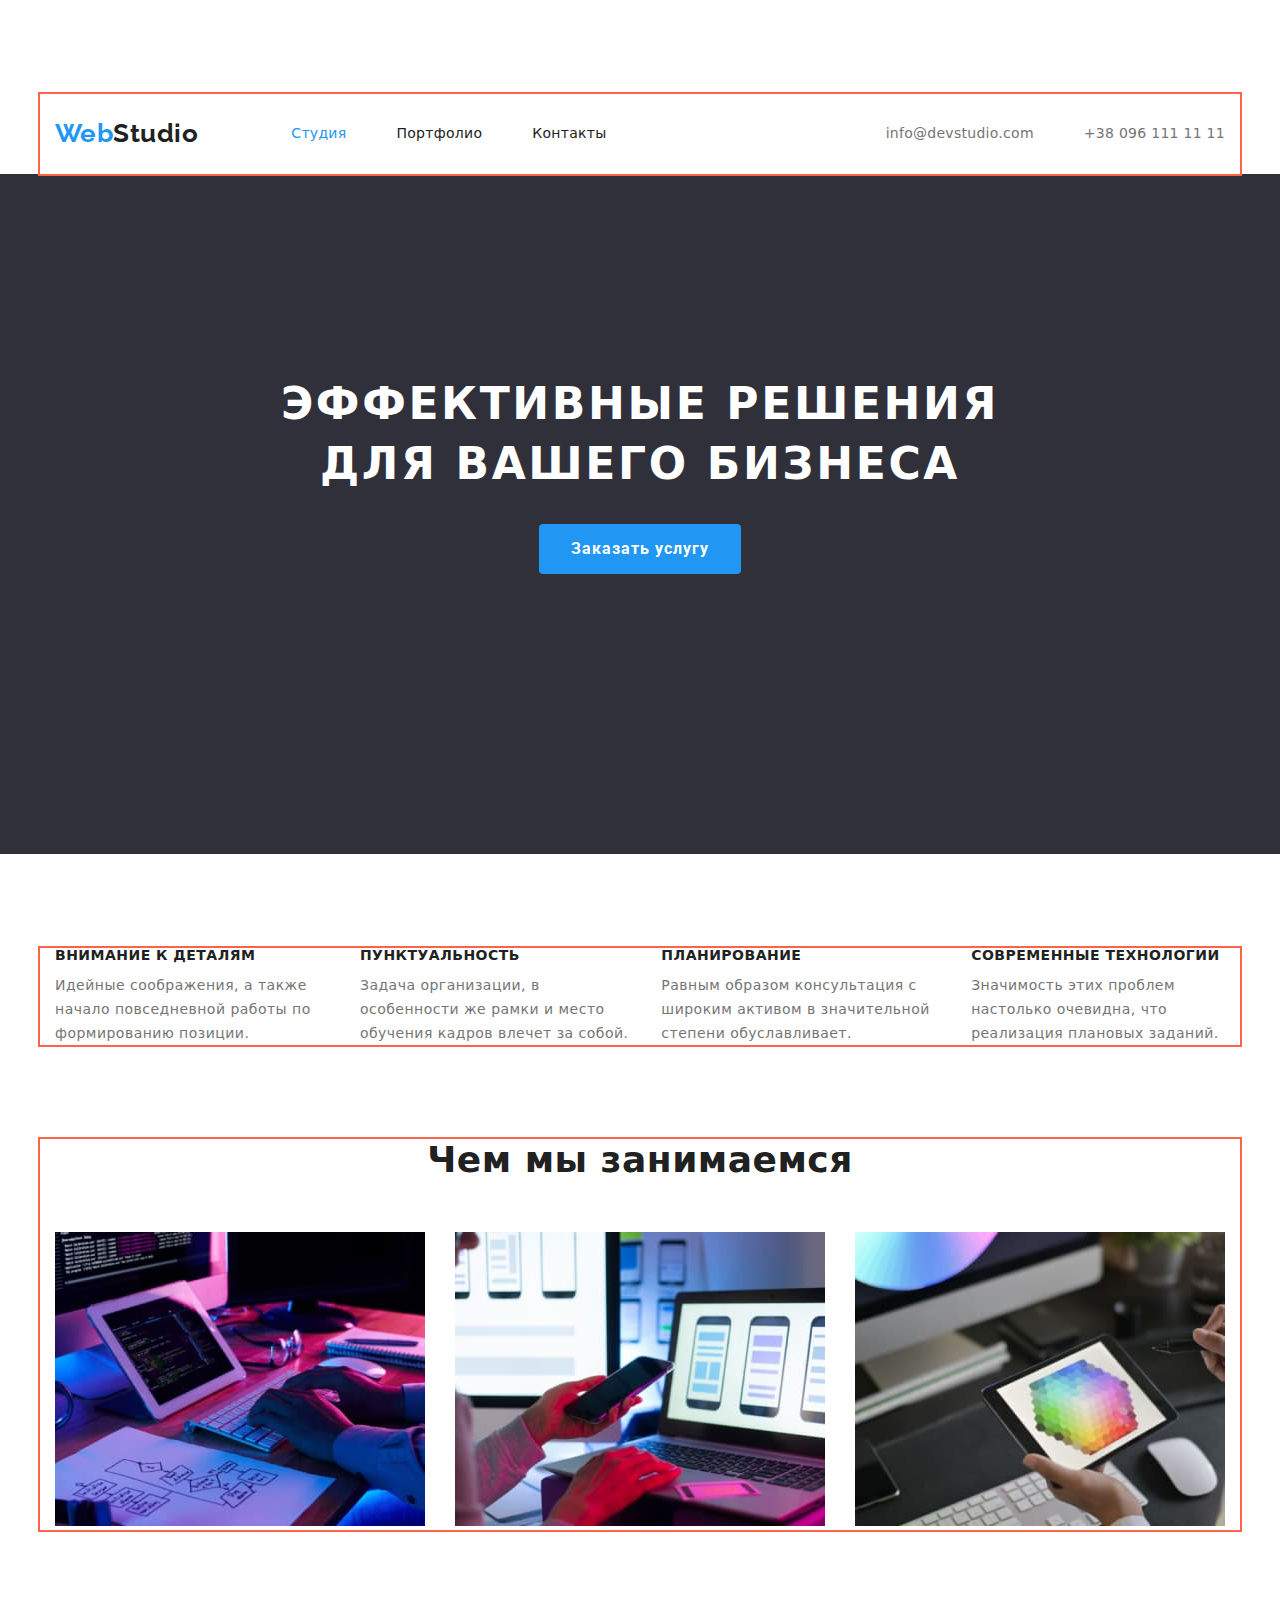
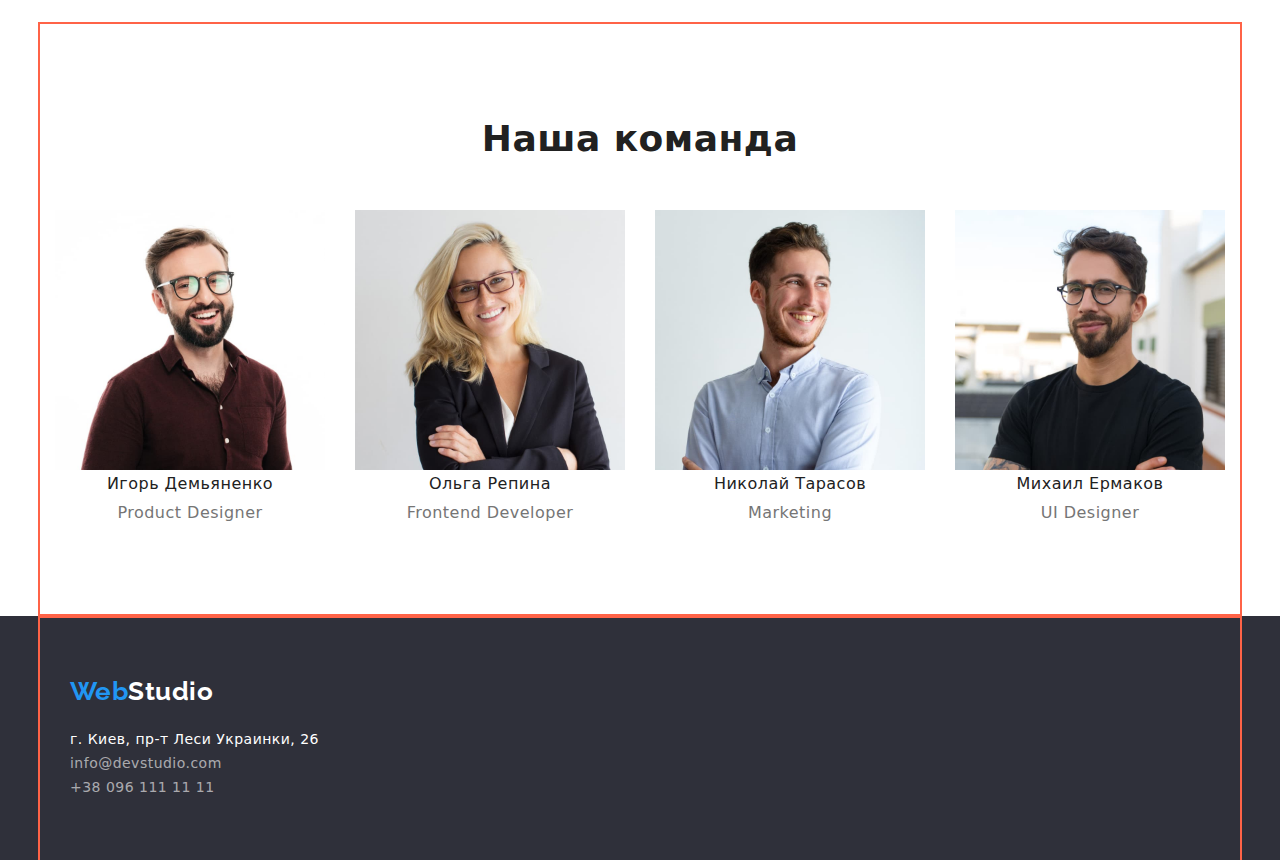
==== index.html @ bc9dfd0e "ДЗ-3- правка 1" ====
<!DOCTYPE html>
<html lang="ru">
  <head>
    <meta charset="UTF-8" />
    <meta http-equiv="X-UA-Compatible" content="IE=edge" />
    <meta name="viewport" content="width=device-width, initial-scale=1.0" />
    <title>WebStudio &#128077;</title>
    <link rel="preconnect" href="https://fonts.googleapis.com" />
    <link rel="preconnect" href="https://fonts.gstatic.com" crossorigin />
    <link
      href="https://fonts.googleapis.com/css2?family=Raleway:wght@700&family=Roboto:wght@400;500;700;900&display=swap"
      rel="stylesheet"
    />
    <link rel="stylesheet" href="./css/styles.css" />
    <link
      rel="stylesheet"
      href="https://cdnjs.cloudflare.com/ajax/libs/modern-normalize/1.1.0/modern-normalize.min.css"
    />
  </head>
  <body class="page">
    <!-- HEADER -->
    <header class="page-header">
      <div class="container main-nav">
        <a href="./index.html" class="logo">
          <span class="logo-web">Web</span>Studio</a
        >
        <nav class="site-nav">
          <ul class="site-nav-header">
            <li class="item">
              <a href="./index.html" class="link current"> Студия</a>
            </li>
            <li class="item">
              <a href="./portfolio.html" class="link"> Портфолио</a>
            </li>
            <li class="item">
              <a href="" class="link">Контакты</a>
            </li>
          </ul>
        </nav>
        <div class="nav-contacts">
          <a href="mailto:info@devstudio.com " class="contacts"
            >info@devstudio.com</a
          >
          <a href="tel:+380961111111 " class="contacts">+38 096 111 11 11</a>
        </div>
      </div>
    </header>
    <!-- HEADER END-->
    <!-- HERO -->
    <main>
      <section class="hero">
        <h1 class="hero-title">
          Эффективные решения <br />
          для вашего бизнеса
        </h1>
        <button class="button primery" type="button">Заказать услугу</button>
      </section>
      <!-- HERO  END-->
      <!-- FEATURES -->
      <section class="section">
        <div class="container">
          <ul class="feature-list">
            <li class="item">
              <h3 class="titel">Внимание к деталям</h3>
              <p>
                Идейные соображения, а также начало повседневной работы по
                формированию позиции.
              </p>
            </li>
            <li class="item">
              <h3 class="titel">Пунктуальность</h3>
              <p>
                Задача организации, в особенности же рамки и место обучения
                кадров влечет за собой.
              </p>
            </li>
            <li class="item">
              <h3 class="titel">Планирование</h3>
              <p>
                Равным образом консультация с широким активом в значительной
                степени обуславливает.
              </p>
            </li>
            <li class="item">
              <h3 class="titel">Современные технологии</h3>
              <p>
                Значимость этих проблем настолько очевидна, что реализация
                плановых заданий.
              </p>
            </li>
          </ul>
        </div>
      </section>
      <!-- FEATURES END-->
      <!-- SECTION -->
      <section class="section">
        <div class="container">
          <h2 class="section-titel">Чем мы занимаемся</h2>
          <ul class="section-list">
            <li class="section-img">
              <img
                src="./img/img1.jpg"
                alt="компьютер"
                width="370"
                height="294"
              />
            </li>
            <li class="section-img">
              <img
                src="./img/img2.jpg"
                alt="смартфон"
                width="370"
                height="294"
              />
            </li>
            <li class="section-img">
              <img
                src="./img/img3.jpg"
                alt="планшет"
                width="370"
                height="294"
              />
            </li>
          </ul>
        </div>
      </section>
      <!-- SECTION END -->
      <!-- OUR TEAM -->
      <section class="section">
        <div class="container section">
          <h2 class="section-titel">Наша команда</h2>
          <ul class="section-team">
            <li class="persone">
              <img
                src="./img/img4.jpg"
                alt="Игорь Демьяненко"
                width="270"
                height="260"
              />
              <h3>Игорь Демьяненко</h3>
              <p class="proffesion">Product Designer</p>
            </li>
            <li class="persone">
              <img
                src="./img/img5.jpg"
                alt="Ольга Репина"
                width="270"
                height="260"
              />
              <h3>Ольга Репина</h3>
              <p class="proffesion">Frontend Developer</p>
            </li>
            <li class="persone">
              <img
                src="./img/img6.jpg"
                alt="Николай Тарасов"
                width="270"
                height="260"
              />
              <h3>Николай Тарасов</h3>
              <p class="proffesion">Marketing</p>
            </li>
            <li class="persone">
              <img
                src="./img/img7.jpg"
                alt="Михаил Ермаков"
                width="270"
                height="260"
              />
              <h3>Михаил Ермаков</h3>
              <p class="proffesion">UI Designer</p>
            </li>
          </ul>
        </div>
      </section>
      <!-- OUR TEAM END -->
    </main>

    <!-- FOOTER -->
    <footer class="footer">
      <div class="container studio">
        <a href="./index.html" class="logo">
          <span class="logo-web">Web</span>Studio</a
        >
        <address class="footer address">
          г. Киев, пр-т Леси Украинки, 26
        </address>
        <div>
          <a href="mailto:info@devstudio.com " class="footer-contacts"
            >info@devstudio.com
          </a>
        </div>
        <div>
          <a href="tel:+380961111111 " class="footer-contacts"
            >+38 096 111 11 11
          </a>
        </div>
      </div>
    </footer>
    <!-- FOOTER END-->
  </body>
</html>
---- css/styles.css ----
html {
    box-sizing: border-box;
}

*,
::after,
::before {
    box-sizing: inherit;
}

body {
    margin: 0;
}


/* основной цвет текста черный #212121 */
/* вторичный цвет текста серый #757575 */
/* белый #FFFFFF */
/* акцент #2196F3 */
/* цвет фона темносерый #2F303A */
/* цвет фона вторичный светлосерый #F5F4FA */


:root {
    --primary-text-color:#212121;
    --second-text-color: #757575;
    --title-text-color: #FFFFFF;
    --accent-color: #2196F3;
    --primary-background-color: #2F303A;
    --second-backrgound-color: #F5F4FA;
}

body {

background-color: var(--title-text-color);
color: var(--primary-text-color);
 font-family: Roboto,
 sans-serif;
 font-style: normal;
 font-weight: 400;
 letter-spacing: 0.03em;
}

ul {

    list-style: none;
    margin: 0;
    padding: 0;   
}

.container {
    
    margin-left: auto;
    margin-right: auto;
    margin-top: 94px;
    margin-bottom: 0px;
    padding-left: 15px;
    padding-right: 15px;
    width: 1200px;
    outline: 2px solid tomato;
   
}

/* --HEADER/FOOTER-- */

.page-header .container{

    padding-top: 0;
    padding-bottom: 0;
    padding-left: 15px;
    padding-right: 15px;
}

 .main-nav {
    display: flex;
    align-items: center;
    justify-content: flex-start;
}

.logo {

margin-right: 93px;
padding-top: 24px;
padding-bottom: 25px;

color: var(--primary-text-color);
font-family: Raleway;
font-weight: bold;
font-size: 26px;
line-height: 1.19;
text-decoration: none;
}

.logo-web {
    color: var(--accent-color);
}

.footer .logo {
    color: var(--title-text-color);
    
    
}

.footer .container {
    padding-top: 60px;
    padding-bottom: 60px;
    padding-left: 30px;
    margin-top: 94px;
}

.footer .container.studio {
    padding-top: 60px;
    padding-bottom: 60px;
    padding-left: 30px;
    margin-top: 0px;
}


.site-nav-header {
    display: flex;
    flex-wrap: wrap;
    margin: 0;
    padding: 0;
}

.site-nav-header .item:not(:last-child) {
    margin-right: 50px;
}



.site-nav .link {

display: block;
margin:0;
padding-top: 32px;
padding-bottom: 32px;

color: var(--primary-text-color);
font-weight: 500;
font-size: 14px;
line-height: 1.14;
letter-spacing: 0.02em;
text-decoration: none;
}

.site-nav .link:hover, 
.site-nav .link:focus {
    
color: var(--accent-color);
}

.site-nav .link.current {
    
color: var(--accent-color);
}



.nav-contacts {

display: flex;
margin-left: auto;

}

.nav-contacts .contacts + .contacts {
    margin-left: 50px;
}

.contacts {

padding-top: 32px;
padding-bottom: 32px;

color: var(--second-text-color);
font-weight: 500;
font-size: 14px;
line-height: 1.14;
letter-spacing: 0.02em;
text-decoration: none;
}

.contacts:hover,
 .contacts:focus {
    
color: var(--accent-color);
}

.footer {

    background-color: var(--primary-background-color);
    font-style: normal;
    font-size: 14px;
    line-height: 1.71;
}

.footer .address {

margin-top: 20px;

color: var(--title-text-color);
    
}

.footer-contacts {

margin-top: 9px;

color: rgba(255, 255, 255, 0.6);
font-style: normal;
text-decoration: none;    
}

/* --HEADER/FOOTER END-- */
/* --HERO-- */

.hero {


padding-top: 200px;
padding-bottom: 280px;

background-color: var(--primary-background-color);
text-align: center;
}

.hero-title {

margin-top: 0px;
margin-bottom: 30px;

color: var(--title-text-color);  
font-weight: 900;
font-size: 44px;
line-height: 1.36;
text-transform: uppercase;
letter-spacing: 0.06em;
}

/* --HERO END-- */
/* --BUTTON-- */

.button {

display: inline-block;
border: none;
border-radius: 4px;
padding: 6px 22px;

background-color: var(--second-backrgound-color);
font-family: Roboto,
sans-serif;
font-style: normal;
font-weight: 500;
font-size: 16px;
line-height: 1.63;
letter-spacing: 0.03em;
}

.button.primery {

padding: 10px 32px;     

background-color: var(--accent-color);
color: var(--title-text-color);
font-weight: 700;
line-height: 1.88;
align-items: center;
text-align: center;
letter-spacing: 0.06em;
}

.button.primery:hover,
.button.primery:focus {

background-color: #188CE8
}

.button.secondary {
    
color: var(--primary-text-color);
}

.button.secondary:hover,
.button.secondary:focus {

background-color: var(--accent-color);
color: var(--title-text-color);
}

/* --BUTTON END-- */
/* --FEATURE-- */

.feature-list {
display: flex;
margin-top: 0px;
margin-bottom: 0px;
padding-left: 0px;

color: var(--second-text-color);
font-weight: normal;
font-size: 14px;
line-height: 1.71;
}

.feature-list .titel {

margin-top: 0px;
margin-bottom: 0px;

color: var(--primary-text-color);
font-weight: 700;
font-size: 14px;
line-height: 1.14;
text-transform: uppercase;
}

.feature-list p {

margin-top: 10px;
margin-bottom: 0px;
}

.feature-list .item:not(:last-child) {
    margin-right: 30px;
}


/* --FEATURE END-- */
/* --SECTION-- */

.section-titel {
    
margin-top: 0px;
margin-bottom: 0px;

color: var(--primary-text-color);
font-weight: 700;
font-size: 36px;
line-height: 1.17;
text-align: center;
}

.section-img{

margin-top: 50px;
padding: 0;
}

.section-list{
    display: flex;
    

}

.section-list .section-img:not(:last-child) {
    margin-right: 30px;
}
/* --SECTION END-- */
/* --OUR TEAM-- */

.persone h3{

margin-top: 0px;
margin-bottom: 0px;

font-weight: 500;
font-size: 16px;
line-height: 1.19;
text-align: center;

}


.proffesion {

margin-top: 10px;
margin-bottom: 0px;

color: var(--second-text-color);
font-weight: normal;
font-size: 16px;
line-height: 19px;
text-align: center;

}

/* --OUR TEAM-- */

.container.section .section-titel{
    padding-top: 94px;
    padding-bottom: 50px;
}

.section-team {
    display: flex;
    flex-wrap: wrap;
}
.section-team .persone:not(:last-child) {
    margin-right: 30px;
}

/* --OUR TEAM END-- */

/* --PORTFOLIO-- */

.container.section {

    padding-top: 0px;
    padding-bottom: 94px;
}

.site-nav-button {
    display: flex;
    padding-left: 280px;
   

}

.site-nav-button .item:not(:last-child) {
    margin-right: 8px;

}

.site-nav-list {
     display: flex;
     flex-wrap: wrap;
     margin-top: 50px;
     
     
}

.site-nav-link {
margin-right: 27px;
margin-bottom: 30px;
border: 1px solid #EEEEEE;

}
.site-nav-link:nth-child(3n) {
    margin-right: 0px;
}

.site-nav-link:nth-last-child(-n + 3) {
    margin-bottom: 0px;
}

/* второй вариант */
/* 
.site-nav-link:not(:nth-last-child(-n + 3)) {
    margin-bottom: 30px;
} */


.product-titel {

margin-top: 0px;
margin-bottom: 0px;
padding-left: 24px;


font-weight: 700;
font-size: 18px;
line-height: 2;
letter-spacing: 0.06em;

}

.product {

margin-top: 4px;
margin-bottom: 0px;
padding-left: 24px;

color: var(--second-text-color);
font-size: 16px;
line-height: 1.87;
}



/* --PORTFOLIO END-- */
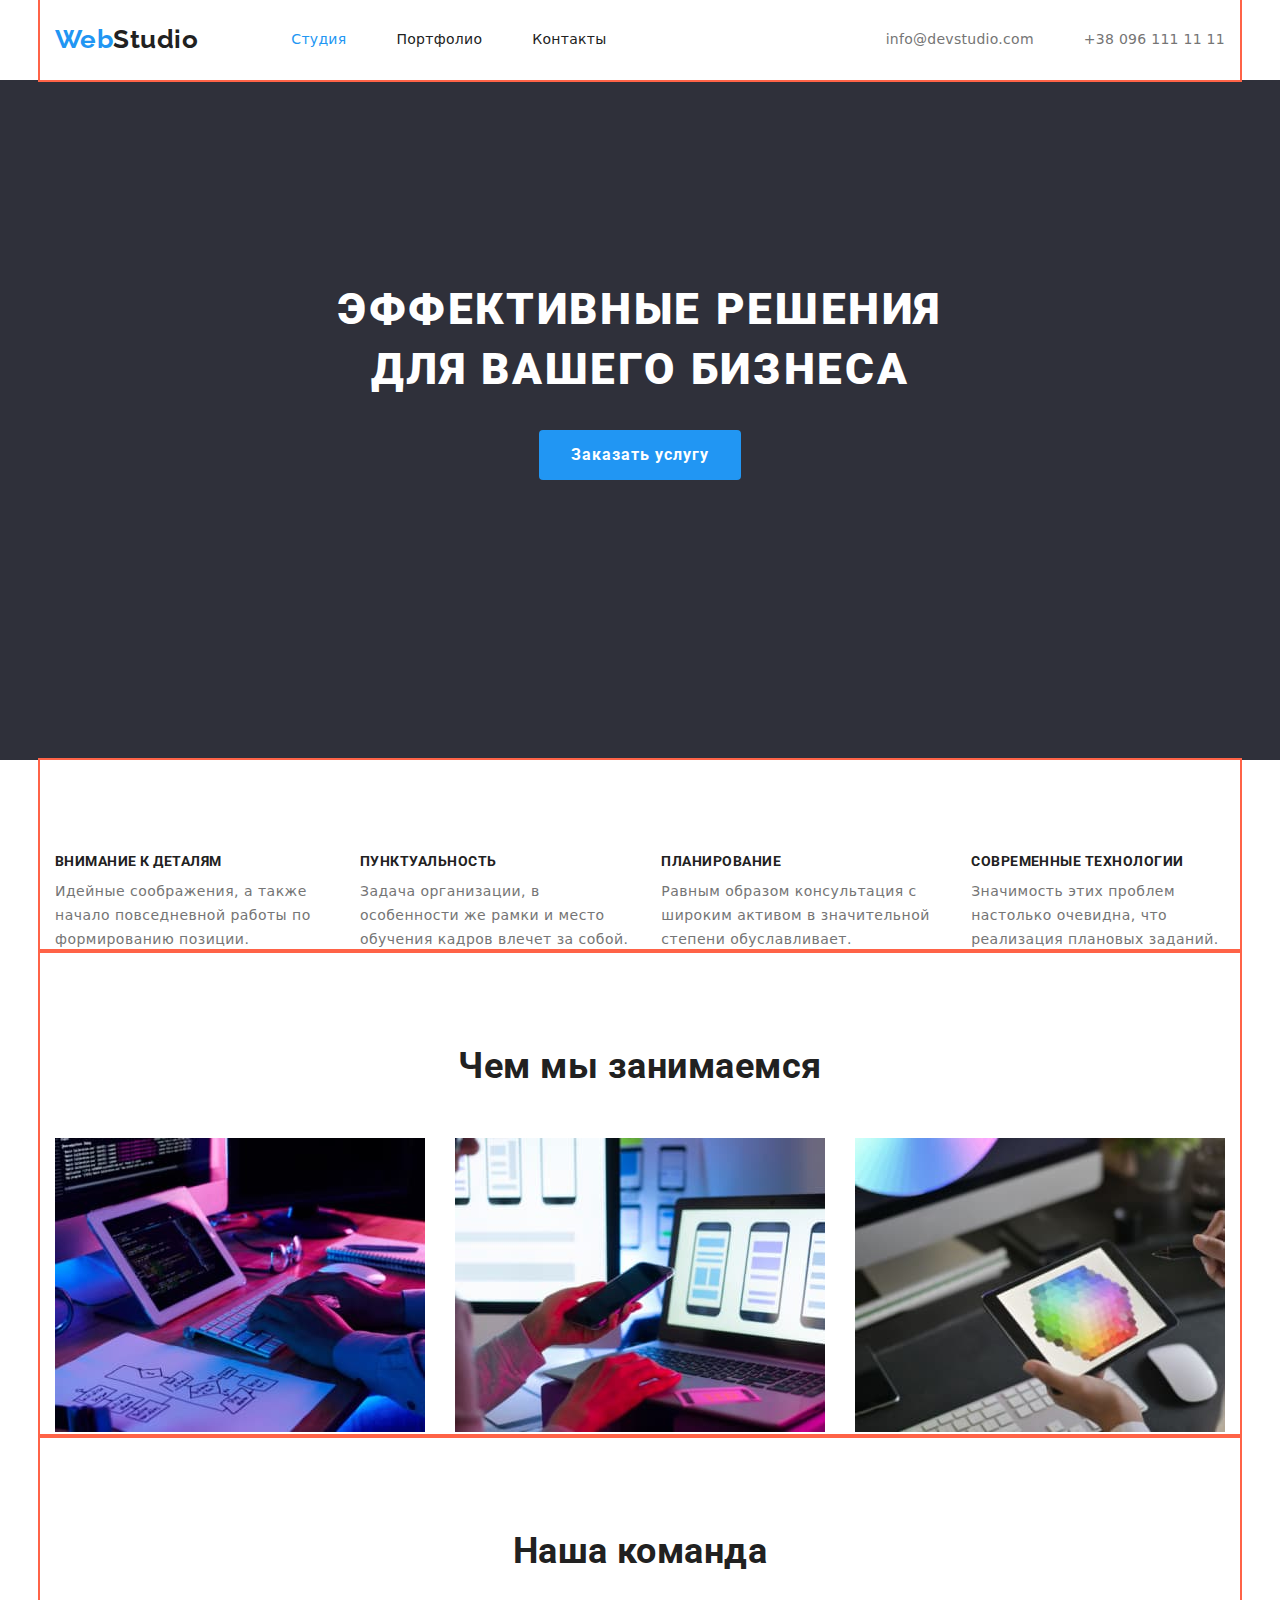
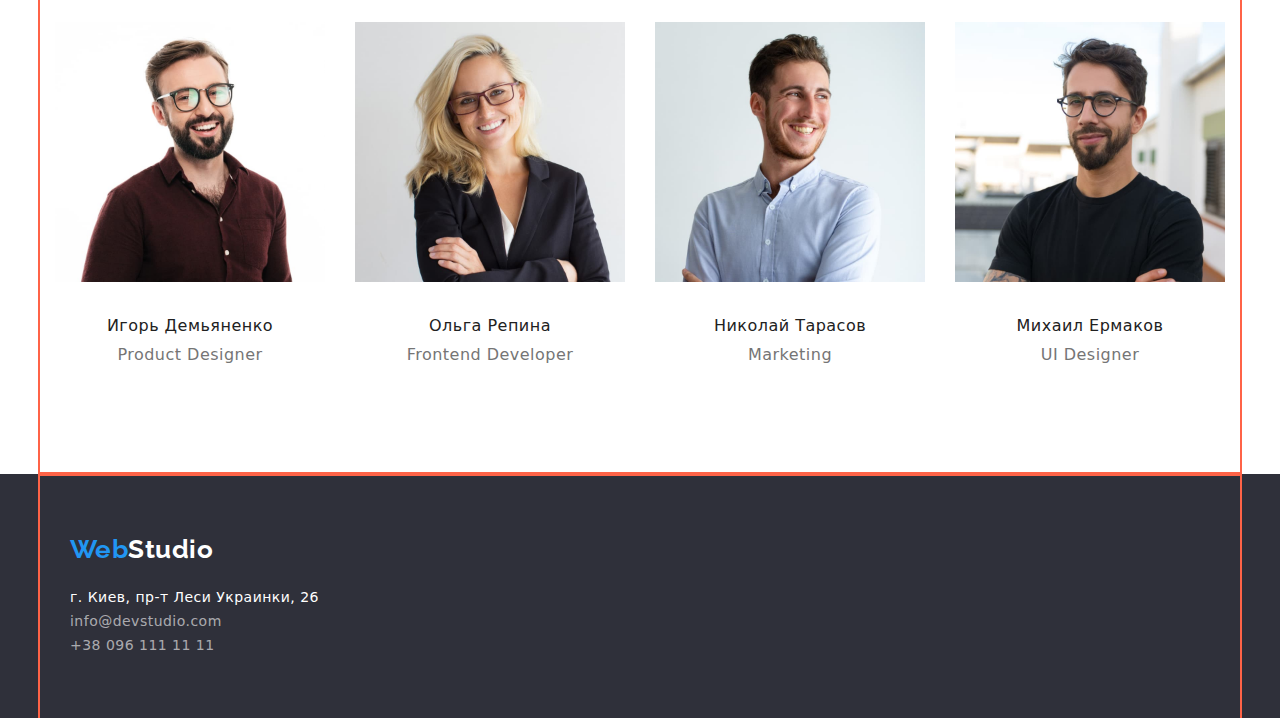
==== commit 67e9111d: "ДЗ-3 правки 2" ====
--- a/index.html
+++ b/index.html
@@ -127,7 +127,7 @@
       <!-- SECTION END -->
       <!-- OUR TEAM -->
       <section class="section">
-        <div class="container section">
+        <div class="container team">
           <h2 class="section-titel">Наша команда</h2>
           <ul class="section-team">
             <li class="persone">
--- a/css/styles.css
+++ b/css/styles.css
@@ -52,8 +52,9 @@
     
     margin-left: auto;
     margin-right: auto;
-    margin-top: 94px;
     margin-bottom: 0px;
+    padding-top: 94px;
+
     padding-left: 15px;
     padding-right: 15px;
     width: 1200px;
@@ -66,9 +67,8 @@
 .page-header .container{
 
     padding-top: 0;
-    padding-bottom: 0;
-    padding-left: 15px;
-    padding-right: 15px;
+    padding-bottom: 0px;
+    
 }
 
  .main-nav {
@@ -105,7 +105,7 @@
     padding-top: 60px;
     padding-bottom: 60px;
     padding-left: 30px;
-    margin-top: 94px;
+  
 }
 
 .footer .container.studio {
@@ -229,7 +229,8 @@
 
 margin-top: 0px;
 margin-bottom: 30px;
-
+font-family: Roboto,
+sans-serif;
 color: var(--title-text-color);  
 font-weight: 900;
 font-size: 44px;
@@ -309,7 +310,10 @@
 margin-top: 0px;
 margin-bottom: 0px;
 
+
 color: var(--primary-text-color);
+font-family: Roboto,
+sans-serif;
 font-weight: 700;
 font-size: 14px;
 line-height: 1.14;
@@ -336,6 +340,8 @@
 margin-bottom: 0px;
 
 color: var(--primary-text-color);
+font-family: Roboto,
+sans-serif;
 font-weight: 700;
 font-size: 36px;
 line-height: 1.17;
@@ -360,23 +366,29 @@
 /* --SECTION END-- */
 /* --OUR TEAM-- */
 
+.container.team {
+    padding-bottom: 94px;
+}
+
+
 .persone h3{
 
 margin-top: 0px;
 margin-bottom: 0px;
+padding-top: 30px;
 
 font-weight: 500;
 font-size: 16px;
 line-height: 1.19;
-text-align: center;
+text-align: center;s
 
 }
 
 
 .proffesion {
-
-margin-top: 10px;
-margin-bottom: 0px;
+margin-top: 0px;
+padding-top: 10px;
+
 
 color: var(--second-text-color);
 font-weight: normal;
@@ -389,13 +401,14 @@
 /* --OUR TEAM-- */
 
 .container.section .section-titel{
-    padding-top: 94px;
-    padding-bottom: 50px;
+    /* padding-top: 94px;
+    padding-bottom: 50px; */
 }
 
 .section-team {
     display: flex;
     flex-wrap: wrap;
+    padding-top: 50px;
 }
 .section-team .persone:not(:last-child) {
     margin-right: 30px;
@@ -405,9 +418,8 @@
 
 /* --PORTFOLIO-- */
 
-.container.section {
-
-    padding-top: 0px;
+.container.portfolio {
+
     padding-bottom: 94px;
 }
 
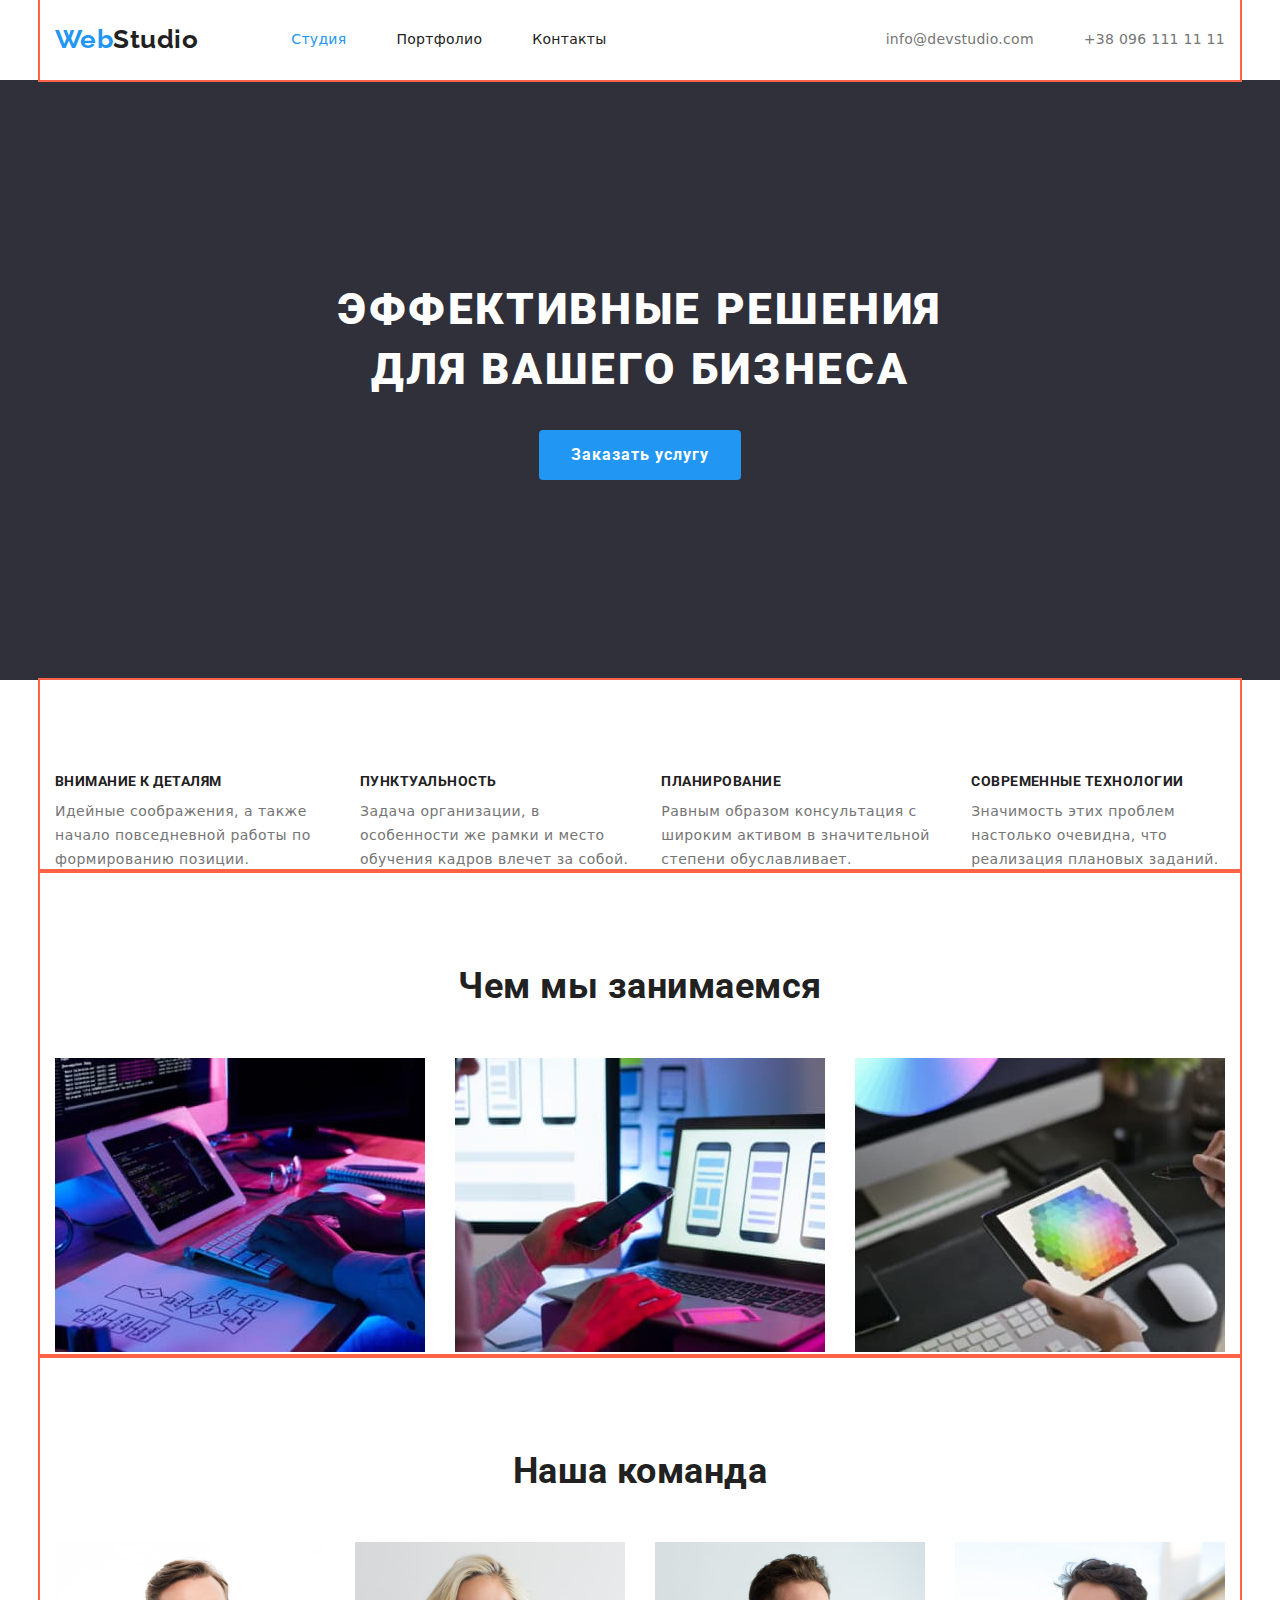
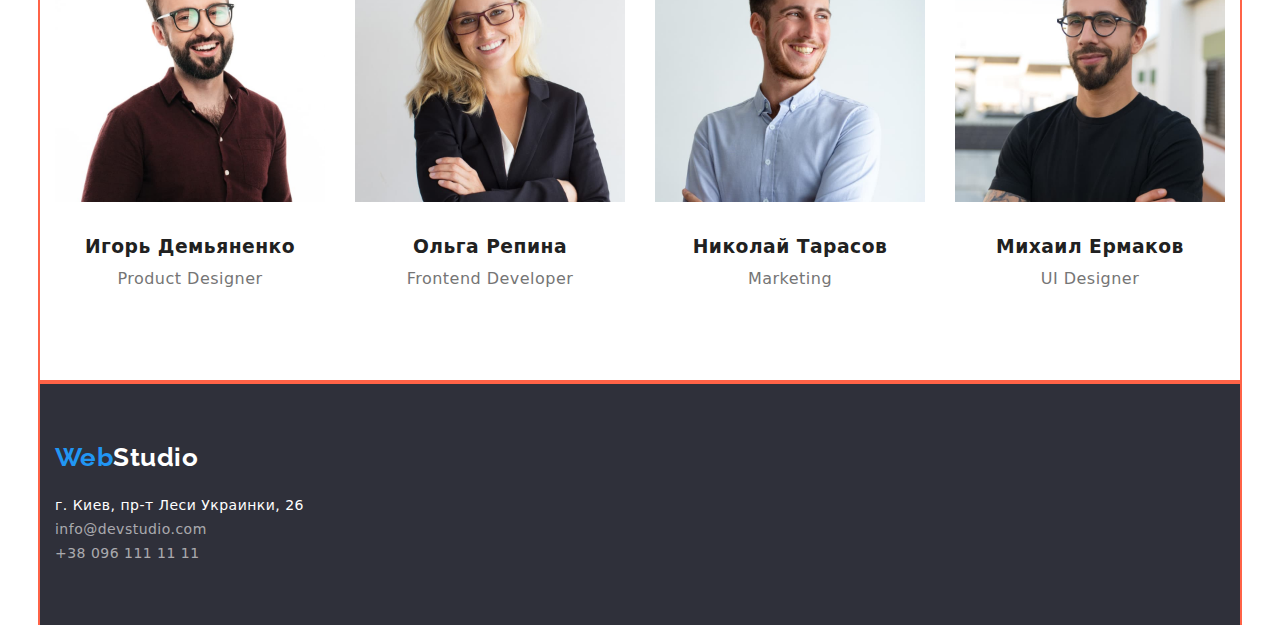
==== commit bfec440a: "ДЗ-3 правка 2" ====
--- a/index.html
+++ b/index.html
@@ -137,8 +137,10 @@
                 width="270"
                 height="260"
               />
-              <h3>Игорь Демьяненко</h3>
-              <p class="proffesion">Product Designer</p>
+              <div class="name">
+                <h3>Игорь Демьяненко</h3>
+                <p class="proffesion">Product Designer</p>
+              </div>
             </li>
             <li class="persone">
               <img
@@ -147,8 +149,10 @@
                 width="270"
                 height="260"
               />
-              <h3>Ольга Репина</h3>
-              <p class="proffesion">Frontend Developer</p>
+              <div class="name">
+                <h3>Ольга Репина</h3>
+                <p class="proffesion">Frontend Developer</p>
+              </div>
             </li>
             <li class="persone">
               <img
@@ -157,8 +161,10 @@
                 width="270"
                 height="260"
               />
-              <h3>Николай Тарасов</h3>
-              <p class="proffesion">Marketing</p>
+              <div class="name">
+                <h3>Николай Тарасов</h3>
+                <p class="proffesion">Marketing</p>
+              </div>
             </li>
             <li class="persone">
               <img
@@ -167,8 +173,10 @@
                 width="270"
                 height="260"
               />
-              <h3>Михаил Ермаков</h3>
-              <p class="proffesion">UI Designer</p>
+              <div class="name">
+                <h3>Михаил Ермаков</h3>
+                <p class="proffesion">UI Designer</p>
+              </div>
             </li>
           </ul>
         </div>
--- a/css/styles.css
+++ b/css/styles.css
@@ -48,7 +48,7 @@
     padding: 0;   
 }
 
-.container {
+/* .container {
     
     margin-left: auto;
     margin-right: auto;
@@ -60,16 +60,45 @@
     width: 1200px;
     outline: 2px solid tomato;
    
-}
+} */
+
+.section {
+    margin-left: auto;
+    margin-right: auto;
+    margin-bottom: 0px;
+    padding-top: 94px;
+    padding-left: 15px;
+    padding-right: 15px;
+    width: 1200px;
+    outline: 2px solid tomato;
+}
+
 
 /* --HEADER/FOOTER-- */
 
-.page-header .container{
-
+.page-header {
+width: 1200px;
+margin-left: auto;
+margin-right: auto;
     padding-top: 0;
     padding-bottom: 0px;
-    
-}
+     padding-left: 15px;
+ padding-right: 15px;
+    outline: 2px solid tomato;
+}
+
+.footer {
+    width: 1200px;
+margin-left: auto;
+margin-right: auto;
+    padding-top: 0px;
+    padding-bottom: 0px;
+    padding-left: 15px;
+padding-right: 15px;
+outline: 2px solid tomato;
+
+}
+
 
  .main-nav {
     display: flex;
@@ -101,17 +130,11 @@
     
 }
 
-.footer .container {
-    padding-top: 60px;
-    padding-bottom: 60px;
-    padding-left: 30px;
-  
-}
+
 
 .footer .container.studio {
     padding-top: 60px;
     padding-bottom: 60px;
-    padding-left: 30px;
     margin-top: 0px;
 }
 
@@ -196,9 +219,12 @@
 }
 
 .footer .address {
-
+width: auto;
 margin-top: 20px;
-
+margin-right: 0px;
+padding-right: 0px;
+padding-left: 0;
+outline: none;
 color: var(--title-text-color);
     
 }
@@ -219,7 +245,7 @@
 
 
 padding-top: 200px;
-padding-bottom: 280px;
+padding-bottom: 200px;
 
 background-color: var(--primary-background-color);
 text-align: center;
@@ -371,7 +397,7 @@
 }
 
 
-.persone h3{
+.name {
 
 margin-top: 0px;
 margin-bottom: 0px;
@@ -380,13 +406,18 @@
 font-weight: 500;
 font-size: 16px;
 line-height: 1.19;
-text-align: center;s
-
-}
-
+text-align: center;
+
+}
+
+h3 {
+    margin-top: 0px;
+margin-bottom: 0px;
+}
 
 .proffesion {
 margin-top: 0px;
+margin-bottom: 0px;
 padding-top: 10px;
 
 
@@ -464,11 +495,19 @@
 } */
 
 
+.data-product{
+    padding-top: 20px;
+    padding-bottom: 20px;
+    padding-left: 24px;
+    padding-right: 24px;
+}
+
+
 .product-titel {
 
 margin-top: 0px;
 margin-bottom: 0px;
-padding-left: 24px;
+
 
 
 font-weight: 700;
@@ -482,7 +521,7 @@
 
 margin-top: 4px;
 margin-bottom: 0px;
-padding-left: 24px;
+
 
 color: var(--second-text-color);
 font-size: 16px;
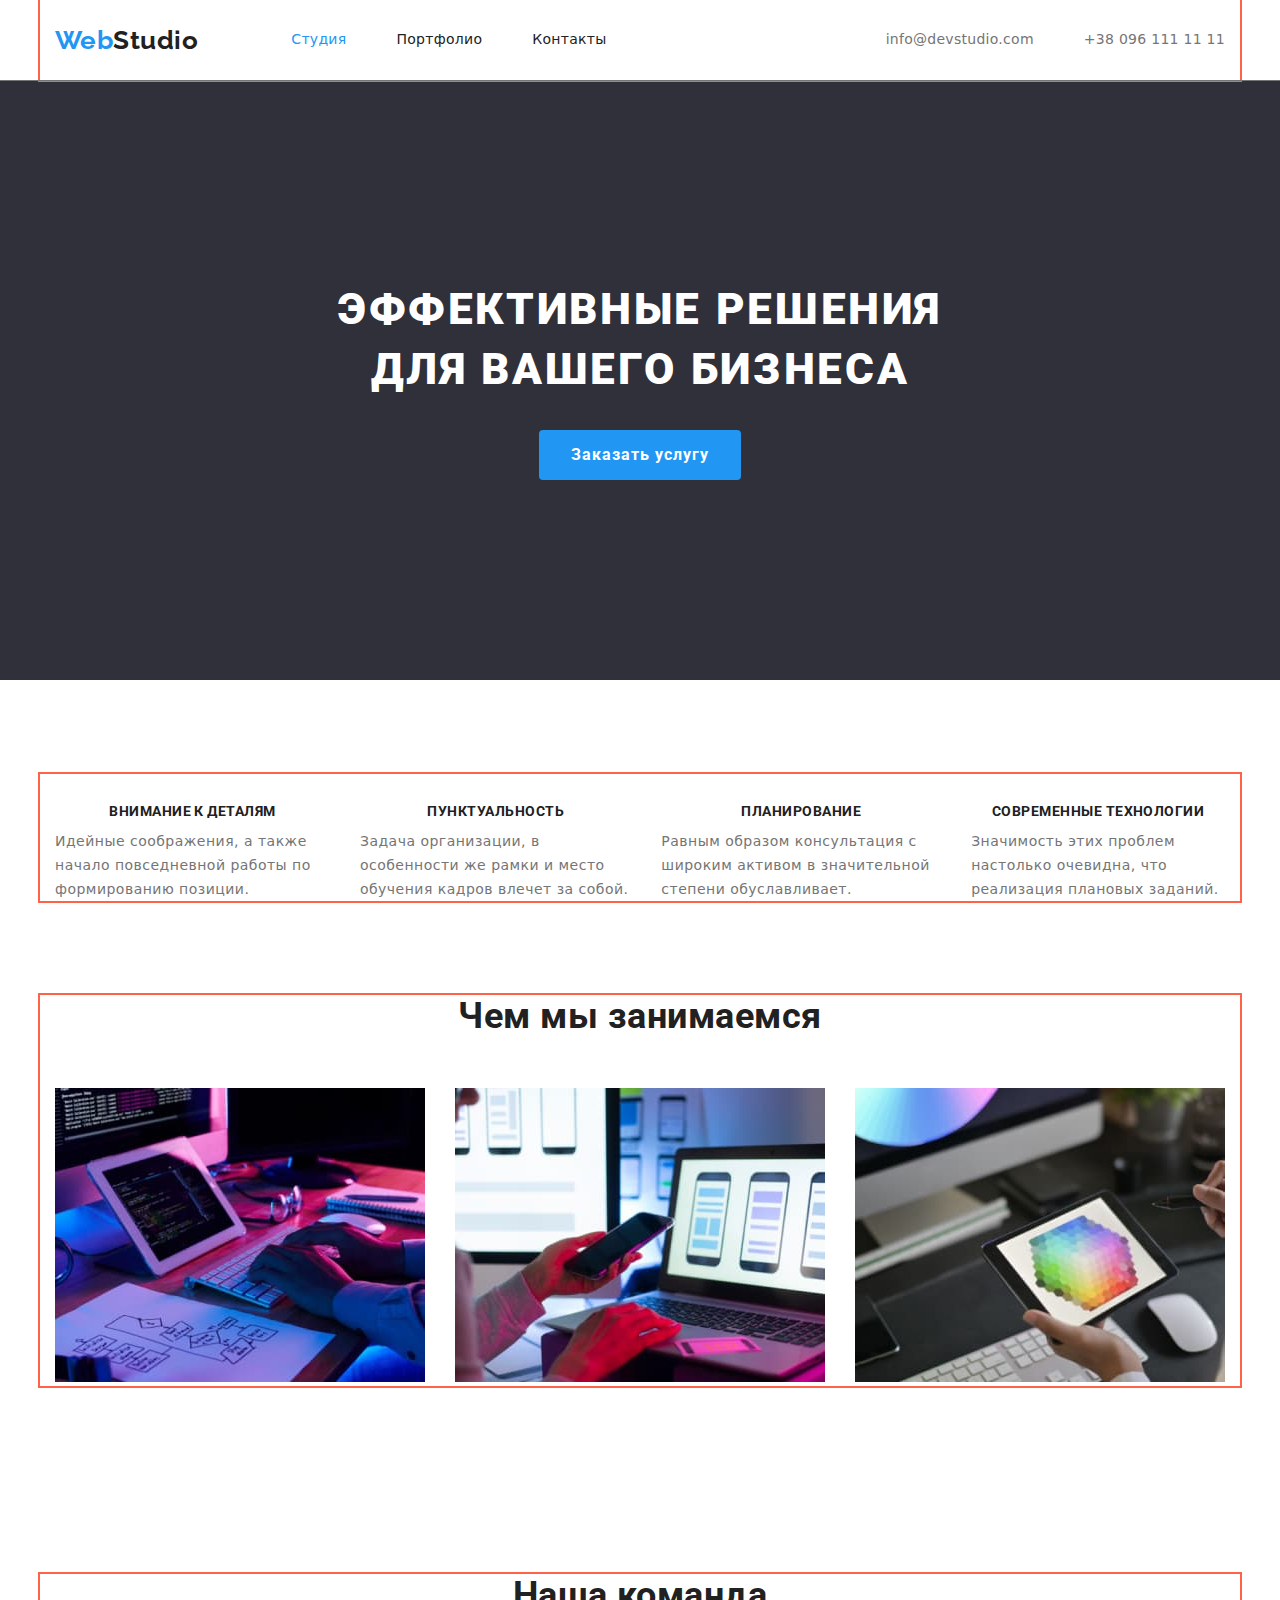
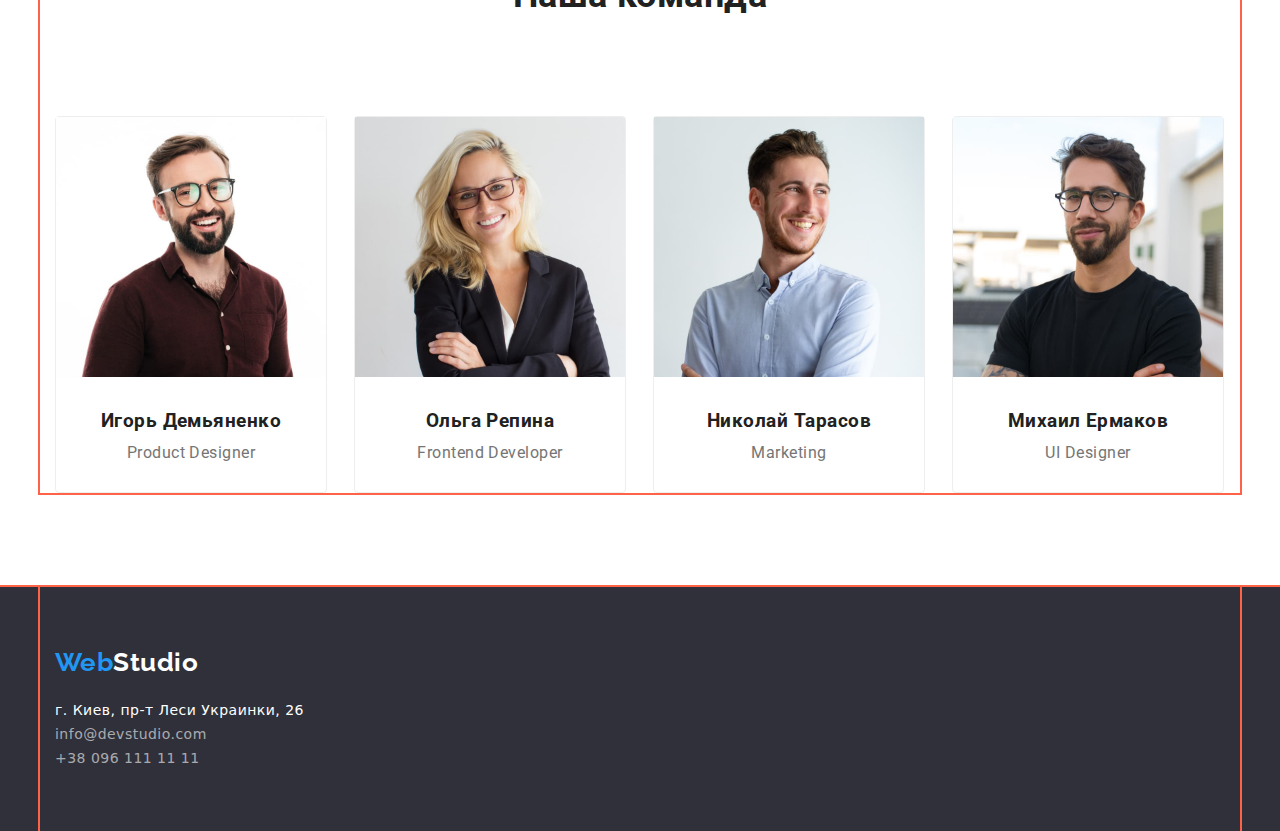
==== commit e1c293b6: "ДЗ-3 правки3" ====
--- a/index.html
+++ b/index.html
@@ -93,7 +93,7 @@
       </section>
       <!-- FEATURES END-->
       <!-- SECTION -->
-      <section class="section">
+      <section class="section featufer">
         <div class="container">
           <h2 class="section-titel">Чем мы занимаемся</h2>
           <ul class="section-list">
@@ -126,7 +126,7 @@
       </section>
       <!-- SECTION END -->
       <!-- OUR TEAM -->
-      <section class="section">
+      <section class="section team">
         <div class="container team">
           <h2 class="section-titel">Наша команда</h2>
           <ul class="section-team">
@@ -137,10 +137,8 @@
                 width="270"
                 height="260"
               />
-              <div class="name">
-                <h3>Игорь Демьяненко</h3>
-                <p class="proffesion">Product Designer</p>
-              </div>
+              <h3>Игорь Демьяненко</h3>
+              <p class="proffesion">Product Designer</p>
             </li>
             <li class="persone">
               <img
@@ -149,10 +147,8 @@
                 width="270"
                 height="260"
               />
-              <div class="name">
-                <h3>Ольга Репина</h3>
-                <p class="proffesion">Frontend Developer</p>
-              </div>
+              <h3>Ольга Репина</h3>
+              <p class="proffesion">Frontend Developer</p>
             </li>
             <li class="persone">
               <img
@@ -161,10 +157,8 @@
                 width="270"
                 height="260"
               />
-              <div class="name">
-                <h3>Николай Тарасов</h3>
-                <p class="proffesion">Marketing</p>
-              </div>
+              <h3>Николай Тарасов</h3>
+              <p class="proffesion">Marketing</p>
             </li>
             <li class="persone">
               <img
@@ -173,10 +167,8 @@
                 width="270"
                 height="260"
               />
-              <div class="name">
-                <h3>Михаил Ермаков</h3>
-                <p class="proffesion">UI Designer</p>
-              </div>
+              <h3>Михаил Ермаков</h3>
+              <p class="proffesion">UI Designer</p>
             </li>
           </ul>
         </div>
--- a/css/styles.css
+++ b/css/styles.css
@@ -48,53 +48,43 @@
     padding: 0;   
 }
 
-/* .container {
+.container {
     
     margin-left: auto;
     margin-right: auto;
-    margin-bottom: 0px;
-    padding-top: 94px;
-
+   
     padding-left: 15px;
     padding-right: 15px;
     width: 1200px;
     outline: 2px solid tomato;
-   
-} */
+}
 
 .section {
-    margin-left: auto;
-    margin-right: auto;
     margin-bottom: 0px;
     padding-top: 94px;
-    padding-left: 15px;
-    padding-right: 15px;
-    width: 1200px;
-    outline: 2px solid tomato;
+  
 }
 
 
 /* --HEADER/FOOTER-- */
 
 .page-header {
-width: 1200px;
+/* width: 1200px; */
 margin-left: auto;
 margin-right: auto;
     padding-top: 0;
     padding-bottom: 0px;
-     padding-left: 15px;
- padding-right: 15px;
-    outline: 2px solid tomato;
+    outline: 1px solid var(--second-text-color);
 }
 
 .footer {
-    width: 1200px;
+    /* width: 1200px; */
+    /* padding-top: 60px;
+    padding-bottom: 60px; */
 margin-left: auto;
 margin-right: auto;
     padding-top: 0px;
     padding-bottom: 0px;
-    padding-left: 15px;
-padding-right: 15px;
 outline: 2px solid tomato;
 
 }
@@ -109,8 +99,8 @@
 .logo {
 
 margin-right: 93px;
-padding-top: 24px;
-padding-bottom: 25px;
+/* padding-top: 24px;
+padding-bottom: 25px; */
 
 color: var(--primary-text-color);
 font-family: Raleway;
@@ -132,10 +122,11 @@
 
 
 
-.footer .container.studio {
+.studio {
     padding-top: 60px;
     padding-bottom: 60px;
-    margin-top: 0px;
+/*     
+    margin-top: 0px; */
 }
 
 
@@ -360,10 +351,15 @@
 /* --FEATURE END-- */
 /* --SECTION-- */
 
+.section.featufer {
+    padding-bottom: 94px;
+}
+
+
 .section-titel {
     
 margin-top: 0px;
-margin-bottom: 0px;
+margin-bottom: 50px;
 
 color: var(--primary-text-color);
 font-family: Roboto,
@@ -376,7 +372,7 @@
 
 .section-img{
 
-margin-top: 50px;
+margin-top: 0;
 padding: 0;
 }
 
@@ -392,12 +388,16 @@
 /* --SECTION END-- */
 /* --OUR TEAM-- */
 
+.section.team {
+    padding-bottom: 94px;
+}
+
 .container.team {
-    padding-bottom: 94px;
-}
-
-
-.name {
+    padding-bottom: 0;
+}
+
+
+/* .name {
 
 margin-top: 0px;
 margin-bottom: 0px;
@@ -408,20 +408,27 @@
 line-height: 1.19;
 text-align: center;
 
-}
+} */
 
 h3 {
     margin-top: 0px;
 margin-bottom: 0px;
+padding-top: 30px;
+text-align: center;
+
+font-family: Roboto, sans-serif;
+
 }
 
 .proffesion {
 margin-top: 0px;
 margin-bottom: 0px;
 padding-top: 10px;
+padding-bottom: 30px;
 
 
 color: var(--second-text-color);
+font-family: Roboto, sans-serif;
 font-weight: normal;
 font-size: 16px;
 line-height: 19px;
@@ -441,8 +448,16 @@
     flex-wrap: wrap;
     padding-top: 50px;
 }
+
+.persone {
+    border: 1px solid #EEEEEE;
+    border-radius: 4px;
+    
+}
+
 .section-team .persone:not(:last-child) {
-    margin-right: 30px;
+    margin-right: 27px;
+
 }
 
 /* --OUR TEAM END-- */
@@ -450,7 +465,7 @@
 /* --PORTFOLIO-- */
 
 .container.portfolio {
-
+    padding-top: 94px;
     padding-bottom: 94px;
 }
 
@@ -498,17 +513,16 @@
 .data-product{
     padding-top: 20px;
     padding-bottom: 20px;
+    /* padding-left: 24px; */
+    /* padding-right: 24px; */
+}
+
+
+.product-titel {
     padding-left: 24px;
-    padding-right: 24px;
-}
-
-
-.product-titel {
-
-margin-top: 0px;
-margin-bottom: 0px;
-
-
+   text-align: initial;
+margin-top: 0px;
+margin-bottom: 0px;
 
 font-weight: 700;
 font-size: 18px;
@@ -518,7 +532,7 @@
 }
 
 .product {
-
+    padding-left: 24px;
 margin-top: 4px;
 margin-bottom: 0px;
 
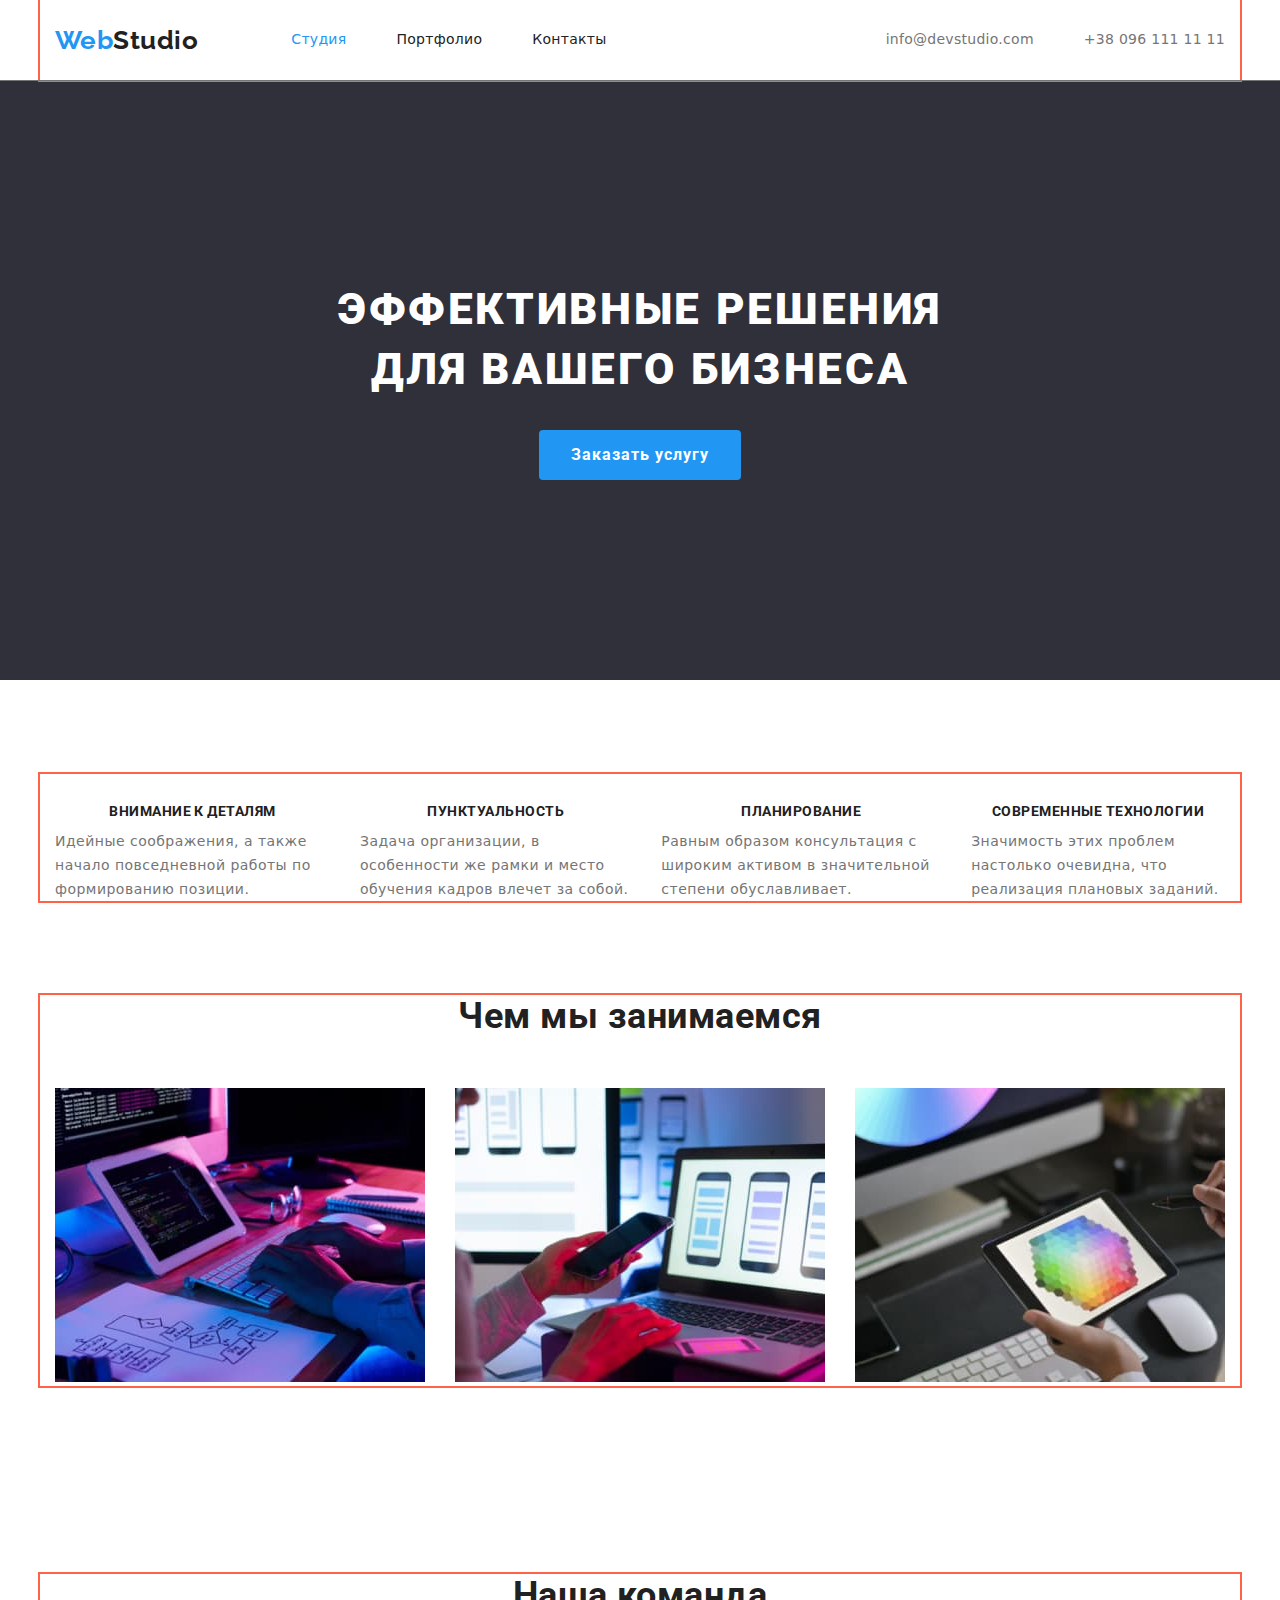
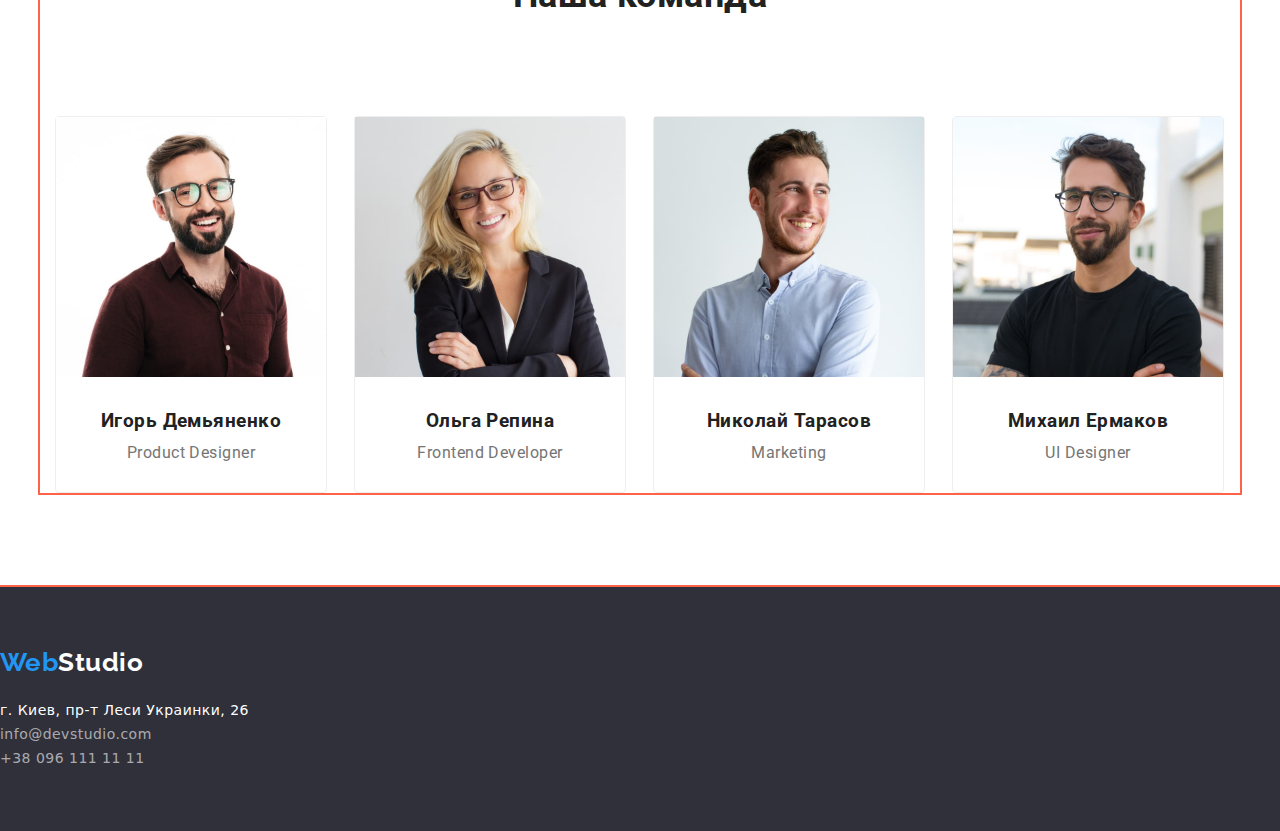
==== commit 40de177c: "ДЗ-3 изм 4" ====
--- a/index.html
+++ b/index.html
@@ -178,7 +178,7 @@
 
     <!-- FOOTER -->
     <footer class="footer">
-      <div class="container studio">
+      <div class="studio">
         <a href="./index.html" class="logo">
           <span class="logo-web">Web</span>Studio</a
         >
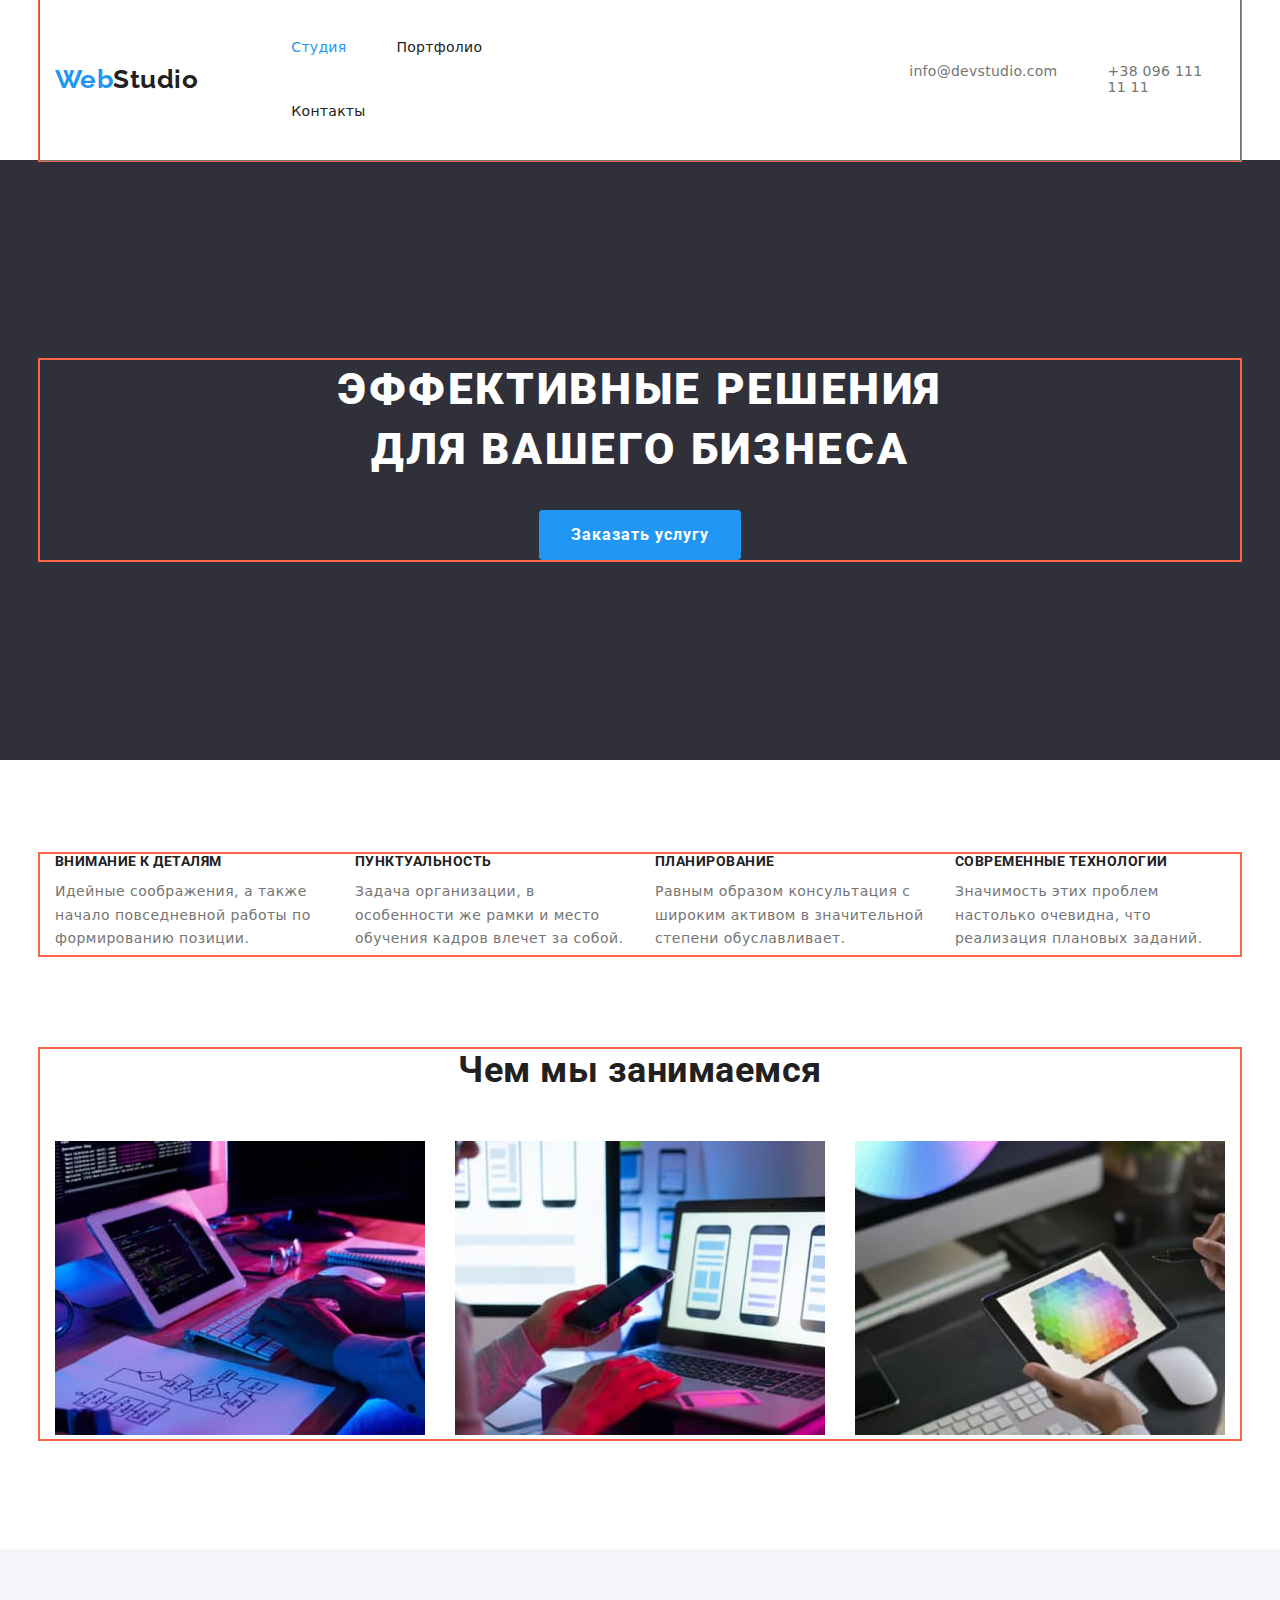
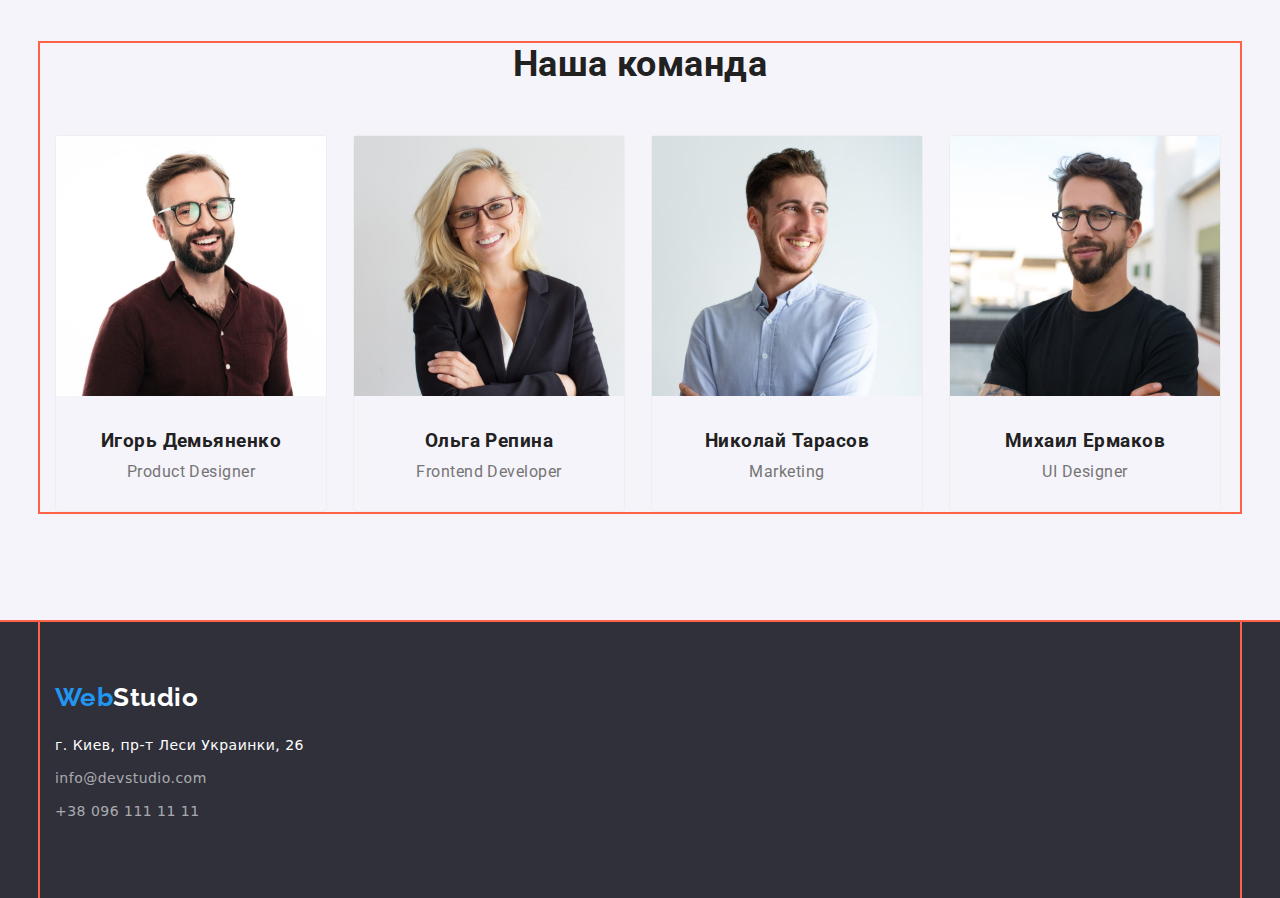
==== commit a515bdb3: "ДЗ-3 -правка4" ====
--- a/index.html
+++ b/index.html
@@ -49,11 +49,13 @@
     <!-- HERO -->
     <main>
       <section class="hero">
+        <div class="container">
         <h1 class="hero-title">
           Эффективные решения <br />
           для вашего бизнеса
         </h1>
         <button class="button primery" type="button">Заказать услугу</button>
+      </div>
       </section>
       <!-- HERO  END-->
       <!-- FEATURES -->
@@ -137,8 +139,10 @@
                 width="270"
                 height="260"
               />
+              <div class="pesone-data">
               <h3>Игорь Демьяненко</h3>
               <p class="proffesion">Product Designer</p>
+            </div>
             </li>
             <li class="persone">
               <img
@@ -147,8 +151,10 @@
                 width="270"
                 height="260"
               />
+              <div class="pesone-data">
               <h3>Ольга Репина</h3>
               <p class="proffesion">Frontend Developer</p>
+            </div>
             </li>
             <li class="persone">
               <img
@@ -157,8 +163,10 @@
                 width="270"
                 height="260"
               />
+              <div class="pesone-data">
               <h3>Николай Тарасов</h3>
               <p class="proffesion">Marketing</p>
+            </div>
             </li>
             <li class="persone">
               <img
@@ -167,8 +175,10 @@
                 width="270"
                 height="260"
               />
+              <div class="pesone-data">
               <h3>Михаил Ермаков</h3>
               <p class="proffesion">UI Designer</p>
+            </div>
             </li>
           </ul>
         </div>
@@ -177,26 +187,32 @@
     </main>
 
     <!-- FOOTER -->
+    <section class="section footer">
     <footer class="footer">
       <div class="studio">
         <a href="./index.html" class="logo">
           <span class="logo-web">Web</span>Studio</a
         >
+        <ul>
+          <li class="footer-contacts">
         <address class="footer address">
           г. Киев, пр-т Леси Украинки, 26
         </address>
-        <div>
+      </li>
+      <li class="footer-contacts">
           <a href="mailto:info@devstudio.com " class="footer-contacts"
             >info@devstudio.com
           </a>
-        </div>
-        <div>
-          <a href="tel:+380961111111 " class="footer-contacts"
+        </li>
+        <li class="footer-contacts">
+          <a href="tel:+380961111111 "  class="footer-contacts"
             >+38 096 111 11 11
           </a>
-        </div>
+        </li>
+        </ul>
       </div>
     </footer>
+  </section>
     <!-- FOOTER END-->
   </body>
 </html>
--- a/css/styles.css
+++ b/css/styles.css
@@ -44,7 +44,7 @@
 ul {
 
     list-style: none;
-    margin: 0;
+    /* margin: 0; */
     padding: 0;   
 }
 
@@ -62,14 +62,15 @@
 .section {
     margin-bottom: 0px;
     padding-top: 94px;
+    padding-bottom: 94px;
   
 }
 
 
-/* --HEADER/FOOTER-- */
+/* --HEADER-- */
 
 .page-header {
-/* width: 1200px; */
+width: 1200px;
 margin-left: auto;
 margin-right: auto;
     padding-top: 0;
@@ -77,19 +78,6 @@
     outline: 1px solid var(--second-text-color);
 }
 
-.footer {
-    /* width: 1200px; */
-    /* padding-top: 60px;
-    padding-bottom: 60px; */
-margin-left: auto;
-margin-right: auto;
-    padding-top: 0px;
-    padding-bottom: 0px;
-outline: 2px solid tomato;
-
-}
-
-
  .main-nav {
     display: flex;
     align-items: center;
@@ -99,8 +87,8 @@
 .logo {
 
 margin-right: 93px;
-/* padding-top: 24px;
-padding-bottom: 25px; */
+padding-top: 24px;
+padding-bottom: 24px;
 
 color: var(--primary-text-color);
 font-family: Raleway;
@@ -114,26 +102,10 @@
     color: var(--accent-color);
 }
 
-.footer .logo {
-    color: var(--title-text-color);
-    
-    
-}
-
-
-
-.studio {
-    padding-top: 60px;
-    padding-bottom: 60px;
-/*     
-    margin-top: 0px; */
-}
-
-
 .site-nav-header {
     display: flex;
     flex-wrap: wrap;
-    margin: 0;
+    margin-right: 349px;
     padding: 0;
 }
 
@@ -141,14 +113,12 @@
     margin-right: 50px;
 }
 
-
-
 .site-nav .link {
 
 display: block;
 margin:0;
-padding-top: 32px;
-padding-bottom: 32px;
+padding-top: 24px;
+padding-bottom: 24px;
 
 color: var(--primary-text-color);
 font-weight: 500;
@@ -169,23 +139,26 @@
 color: var(--accent-color);
 }
 
-
-
 .nav-contacts {
 
 display: flex;
-margin-left: auto;
-
-}
-
-.nav-contacts .contacts + .contacts {
+
+/* margin-left: auto; */
+
+}
+
+/* .nav-contacts .contacts + .contacts {
     margin-left: 50px;
+} */
+
+.nav-contacts .contacts:not(:last-child) {
+    margin-right: 50px;
 }
 
 .contacts {
 
-padding-top: 32px;
-padding-bottom: 32px;
+padding-top: 24px;
+padding-bottom: 24px;
 
 color: var(--second-text-color);
 font-weight: 500;
@@ -201,35 +174,8 @@
 color: var(--accent-color);
 }
 
-.footer {
-
-    background-color: var(--primary-background-color);
-    font-style: normal;
-    font-size: 14px;
-    line-height: 1.71;
-}
-
-.footer .address {
-width: auto;
-margin-top: 20px;
-margin-right: 0px;
-padding-right: 0px;
-padding-left: 0;
-outline: none;
-color: var(--title-text-color);
-    
-}
-
-.footer-contacts {
-
-margin-top: 9px;
-
-color: rgba(255, 255, 255, 0.6);
-font-style: normal;
-text-decoration: none;    
-}
-
-/* --HEADER/FOOTER END-- */
+
+/* --HEADER END-- */
 /* --HERO-- */
 
 .hero {
@@ -307,6 +253,8 @@
 color: var(--title-text-color);
 }
 
+
+
 /* --BUTTON END-- */
 /* --FEATURE-- */
 
@@ -323,7 +271,7 @@
 }
 
 .feature-list .titel {
-
+padding-top: 0;
 margin-top: 0px;
 margin-bottom: 0px;
 
@@ -335,6 +283,7 @@
 font-size: 14px;
 line-height: 1.14;
 text-transform: uppercase;
+text-align: left;
 }
 
 .feature-list p {
@@ -347,11 +296,16 @@
     margin-right: 30px;
 }
 
+.feature-list .item {
+    width: 270px;
+    height: 101px;
+}
 
 /* --FEATURE END-- */
 /* --SECTION-- */
 
 .section.featufer {
+    padding-top: 0px;
     padding-bottom: 94px;
 }
 
@@ -390,6 +344,7 @@
 
 .section.team {
     padding-bottom: 94px;
+    background-color: var(--second-backrgound-color);
 }
 
 .container.team {
@@ -410,10 +365,14 @@
 
 } */
 
+.pesone-data {
+    padding-top: 30px;
+    padding-bottom: 30px;
+}
+
 h3 {
     margin-top: 0px;
 margin-bottom: 0px;
-padding-top: 30px;
 text-align: center;
 
 font-family: Roboto, sans-serif;
@@ -424,8 +383,6 @@
 margin-top: 0px;
 margin-bottom: 0px;
 padding-top: 10px;
-padding-bottom: 30px;
-
 
 color: var(--second-text-color);
 font-family: Roboto, sans-serif;
@@ -433,20 +390,13 @@
 font-size: 16px;
 line-height: 19px;
 text-align: center;
-
-}
-
-/* --OUR TEAM-- */
-
-.container.section .section-titel{
-    /* padding-top: 94px;
-    padding-bottom: 50px; */
 }
 
 .section-team {
     display: flex;
     flex-wrap: wrap;
-    padding-top: 50px;
+    /* padding-top: 50px; */
+    
 }
 
 .persone {
@@ -456,11 +406,71 @@
 }
 
 .section-team .persone:not(:last-child) {
-    margin-right: 27px;
+    margin-right: 26px;
 
 }
 
 /* --OUR TEAM END-- */
+
+/* --FOOTER-- */
+
+.footer {
+   width: 1200px;
+   margin-left: auto;
+   margin-right: auto;
+   padding-top: 0px;
+   padding-bottom: 0px;
+   outline: 2px solid tomato;
+}
+
+.footer .logo {
+    color: var(--title-text-color);
+    margin: 0;
+
+}
+
+
+.section.footer {
+    background-color: var(--primary-background-color);
+  width: auto;
+}
+
+.section.footer .studio {
+    width: 1200px;
+    padding-left: 15px;
+    padding-top: 60px;
+    padding-bottom: 60px;
+
+    font-style: normal;
+    font-size: 14px;
+    line-height: 1.71;
+
+}
+
+
+.footer .address {
+width: auto;
+margin-top: 20px;
+margin-right: 0px;
+padding-right: 0px;
+padding-left: 0;
+outline: none;
+color: var(--title-text-color);
+font-style: normal;
+}
+
+.footer-contacts {
+
+margin-top: 9px;
+color: rgba(255, 255, 255, 0.6);
+font-style: normal;
+text-decoration: none;    
+}
+
+
+/* --FOOTER END-- */
+
+
 
 /* --PORTFOLIO-- */
 
@@ -469,12 +479,18 @@
     padding-bottom: 94px;
 }
 
-.site-nav-button {
-    display: flex;
-    padding-left: 280px;
-   
-
-}
+.nav-button {
+    width: 100%;
+}
+
+.nav-button .site-nav-button {
+    text-align: center;  
+    list-style: none;
+}
+.nav-button .item {
+    display: inline-block;
+}
+
 
 .site-nav-button .item:not(:last-child) {
     margin-right: 8px;
@@ -490,7 +506,7 @@
 }
 
 .site-nav-link {
-margin-right: 27px;
+margin-right: 26px;
 margin-bottom: 30px;
 border: 1px solid #EEEEEE;
 
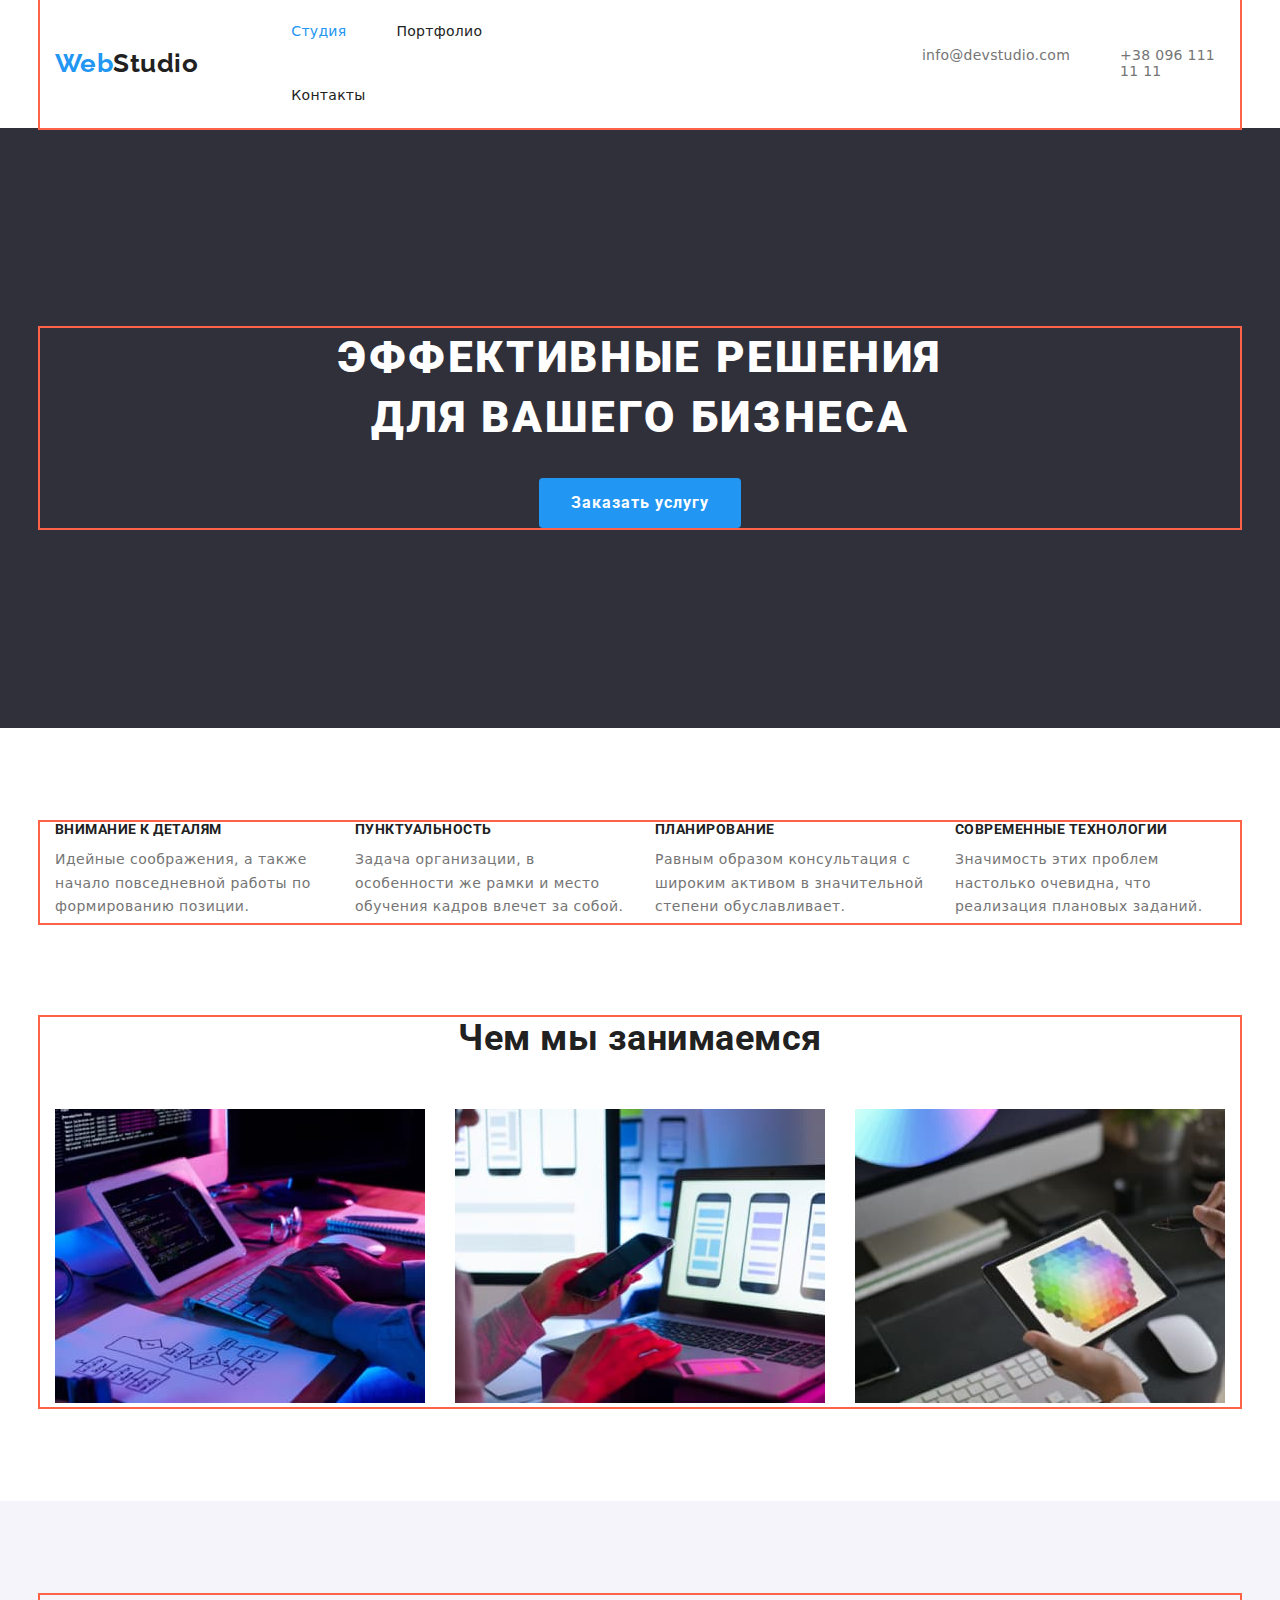
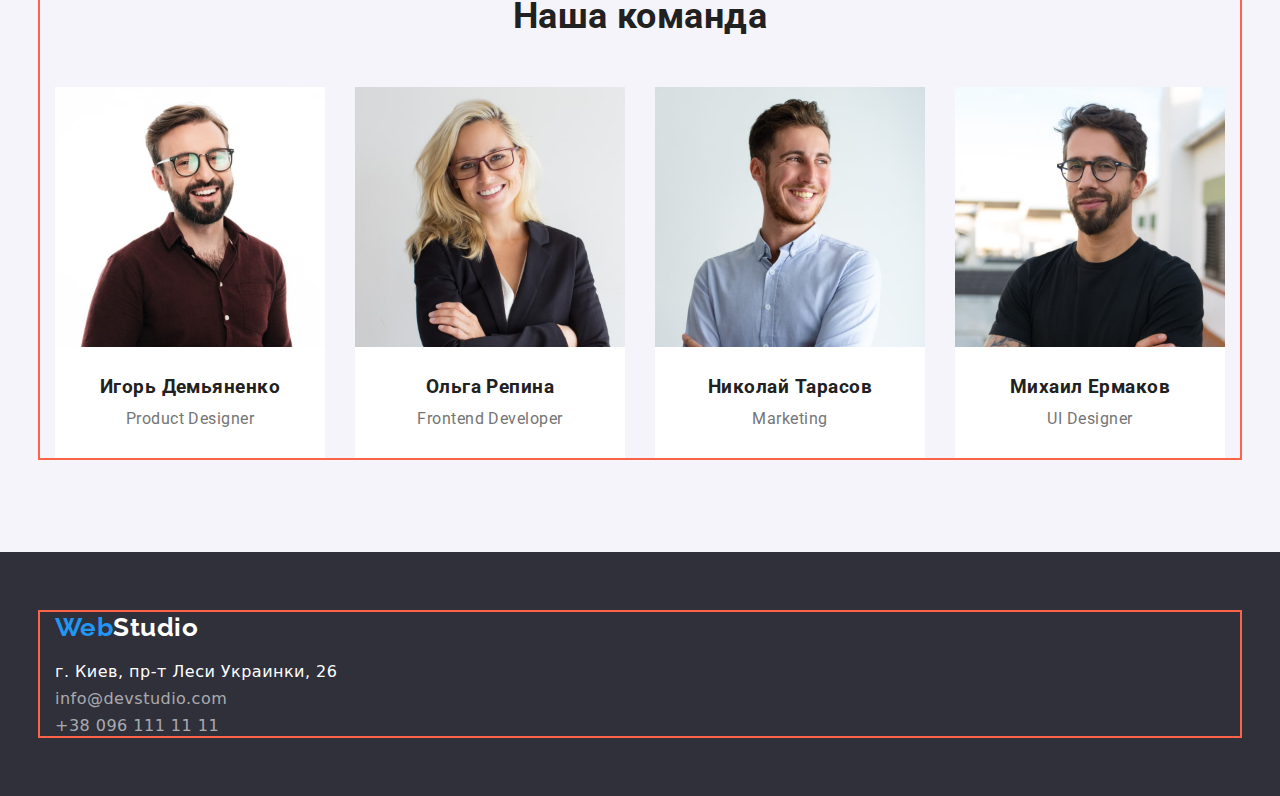
==== commit bc9f02ab: "ДЗ-3 правки 5" ====
--- a/index.html
+++ b/index.html
@@ -21,7 +21,7 @@
     <!-- HEADER -->
     <header class="page-header">
       <div class="container main-nav">
-        <a href="./index.html" class="logo">
+        <a href="./index.html" class="logo-header">
           <span class="logo-web">Web</span>Studio</a
         >
         <nav class="site-nav">
@@ -133,49 +133,49 @@
           <h2 class="section-titel">Наша команда</h2>
           <ul class="section-team">
             <li class="persone">
-              <img
+              <img class="img"
                 src="./img/img4.jpg"
                 alt="Игорь Демьяненко"
                 width="270"
                 height="260"
               />
-              <div class="pesone-data">
+              <div class="persone-data">
               <h3>Игорь Демьяненко</h3>
               <p class="proffesion">Product Designer</p>
             </div>
             </li>
             <li class="persone">
-              <img
+              <img class="img"
                 src="./img/img5.jpg"
                 alt="Ольга Репина"
                 width="270"
                 height="260"
               />
-              <div class="pesone-data">
+              <div class="persone-data">
               <h3>Ольга Репина</h3>
               <p class="proffesion">Frontend Developer</p>
             </div>
             </li>
             <li class="persone">
-              <img
+              <img class="img"
                 src="./img/img6.jpg"
                 alt="Николай Тарасов"
                 width="270"
                 height="260"
               />
-              <div class="pesone-data">
+              <div class="persone-data">
               <h3>Николай Тарасов</h3>
               <p class="proffesion">Marketing</p>
             </div>
             </li>
             <li class="persone">
-              <img
+              <img class="img"
                 src="./img/img7.jpg"
                 alt="Михаил Ермаков"
                 width="270"
                 height="260"
               />
-              <div class="pesone-data">
+              <div class="persone-data">
               <h3>Михаил Ермаков</h3>
               <p class="proffesion">UI Designer</p>
             </div>
@@ -187,17 +187,18 @@
     </main>
 
     <!-- FOOTER -->
-    <section class="section footer">
+    <!-- <section class="section footer"> -->
     <footer class="footer">
-      <div class="studio">
-        <a href="./index.html" class="logo">
+      <div class="container">
+        <a href="./index.html" class="logo-footer">
           <span class="logo-web">Web</span>Studio</a
         >
+        <address>
         <ul>
-          <li class="footer-contacts">
-        <address class="footer address">
-          г. Киев, пр-т Леси Украинки, 26
-        </address>
+          <li class="footer address">
+            <a href="mailto:info@devstudio.com " class="footer address"
+            >г. Киев, пр-т Леси Украинки, 26
+          </a>
       </li>
       <li class="footer-contacts">
           <a href="mailto:info@devstudio.com " class="footer-contacts"
@@ -210,9 +211,10 @@
           </a>
         </li>
         </ul>
+      </address>
       </div>
     </footer>
-  </section>
+  <!-- </section> -->
     <!-- FOOTER END-->
   </body>
 </html>
--- a/css/styles.css
+++ b/css/styles.css
@@ -45,7 +45,8 @@
 
     list-style: none;
     /* margin: 0; */
-    padding: 0;   
+    padding: 0; 
+    margin: 0;  
 }
 
 .container {
@@ -73,18 +74,18 @@
 width: 1200px;
 margin-left: auto;
 margin-right: auto;
-    padding-top: 0;
-    padding-bottom: 0px;
-    outline: 1px solid var(--second-text-color);
+padding-top: 0;
+padding-bottom: 0px;
+outline: 1px solid tomato;
 }
 
  .main-nav {
-    display: flex;
-    align-items: center;
-    justify-content: flex-start;
-}
-
-.logo {
+display: flex;
+align-items: center;
+justify-content: flex-start;
+}
+
+.logo-header {
 
 margin-right: 93px;
 padding-top: 24px;
@@ -100,13 +101,19 @@
 
 .logo-web {
     color: var(--accent-color);
-}
+    
+}
+.site-nav {
+margin-right: 349px; }
+
 
 .site-nav-header {
     display: flex;
     flex-wrap: wrap;
-    margin-right: 349px;
+    
     padding: 0;
+    margin-top: 0;
+    margin-bottom: 0;
 }
 
 .site-nav-header .item:not(:last-child) {
@@ -252,8 +259,10 @@
 background-color: var(--accent-color);
 color: var(--title-text-color);
 }
-
-
+.button.secondary.item {
+    background-color: var(--accent-color);
+color: var(--title-text-color);
+}
 
 /* --BUTTON END-- */
 /* --FEATURE-- */
@@ -332,6 +341,8 @@
 
 .section-list{
     display: flex;
+    margin-top: 0;
+    margin-bottom: 0;
     
 
 }
@@ -351,6 +362,11 @@
     padding-bottom: 0;
 }
 
+.img {
+    display: block;
+    max-width: 100%;
+    height: auto;
+}
 
 /* .name {
 
@@ -365,9 +381,11 @@
 
 } */
 
-.pesone-data {
+.persone-data {
     padding-top: 30px;
     padding-bottom: 30px;
+    background-color: #FFFFFF;
+   
 }
 
 h3 {
@@ -377,12 +395,15 @@
 
 font-family: Roboto, sans-serif;
 
+
 }
 
 .proffesion {
-margin-top: 0px;
+margin-top: 10px;
 margin-bottom: 0px;
-padding-top: 10px;
+padding-top: 0px;
+
+
 
 color: var(--second-text-color);
 font-family: Roboto, sans-serif;
@@ -399,14 +420,10 @@
     
 }
 
-.persone {
-    border: 1px solid #EEEEEE;
-    border-radius: 4px;
-    
-}
+
 
 .section-team .persone:not(:last-child) {
-    margin-right: 26px;
+    margin-right: 30px;
 
 }
 
@@ -415,31 +432,44 @@
 /* --FOOTER-- */
 
 .footer {
-   width: 1200px;
+   /* width: 1200px; */
    margin-left: auto;
    margin-right: auto;
-   padding-top: 0px;
-   padding-bottom: 0px;
-   outline: 2px solid tomato;
-}
-
-.footer .logo {
+   padding-top: 60px;
+   padding-bottom: 60px;
+/* 
+   padding-top: 0px; */
+   /* padding-bottom: 0px; */
+   background-color: var(--primary-background-color);
+   /* outline: 2px solid tomato; */
+}
+
+ .logo-footer {
+    display: block;
     color: var(--title-text-color);
-    margin: 0;
-
-}
-
-
-.section.footer {
+    margin-top: 0;
+    margin-bottom: 20px;
+
+   
+font-family: Raleway;
+font-weight: bold;
+font-size: 26px;
+line-height: 1.19;
+text-decoration: none;
+    
+}
+
+/* .footer .logo {
     background-color: var(--primary-background-color);
   width: auto;
-}
+} */
 
 .section.footer .studio {
     width: 1200px;
     padding-left: 15px;
-    padding-top: 60px;
-    padding-bottom: 60px;
+    /* padding-top: 60px;
+    padding-bottom: 60px; */
+    outline: 2px solid tomato; 
 
     font-style: normal;
     font-size: 14px;
@@ -450,23 +480,32 @@
 
 .footer .address {
 width: auto;
-margin-top: 20px;
+margin-top: 0px;
 margin-right: 0px;
+padding-top: 0;
+padding-bottom: 0;
 padding-right: 0px;
 padding-left: 0;
 outline: none;
 color: var(--title-text-color);
 font-style: normal;
+text-decoration: none;
 }
 
 .footer-contacts {
-
+display: block;
 margin-top: 9px;
 color: rgba(255, 255, 255, 0.6);
 font-style: normal;
 text-decoration: none;    
 }
 
+.footer-contacts:hover,
+.footer-contacts:focus {
+
+color: var(--title-text-color)
+}
+
 
 /* --FOOTER END-- */
 
@@ -474,13 +513,11 @@
 
 /* --PORTFOLIO-- */
 
-.container.portfolio {
-    padding-top: 94px;
-    padding-bottom: 94px;
-}
+
 
 .nav-button {
     width: 100%;
+   
 }
 
 .nav-button .site-nav-button {
@@ -497,10 +534,15 @@
 
 }
 
+.site-nav-button {
+    margin-top: 0px;
+    margin-bottom: 50px;
+}
+
 .site-nav-list {
      display: flex;
      flex-wrap: wrap;
-     margin-top: 50px;
+     
      
      
 }
@@ -533,12 +575,15 @@
     /* padding-right: 24px; */
 }
 
-
+.product-data {
+    padding-left: 24px;
+    padding-right: 24px;
+    padding-top: 20px;
+    padding-bottom: 20px;
+}
 .product-titel {
-    padding-left: 24px;
+    
    text-align: initial;
-margin-top: 0px;
-margin-bottom: 0px;
 
 font-weight: 700;
 font-size: 18px;
@@ -548,7 +593,7 @@
 }
 
 .product {
-    padding-left: 24px;
+    /* padding-left: 24px; */
 margin-top: 4px;
 margin-bottom: 0px;
 
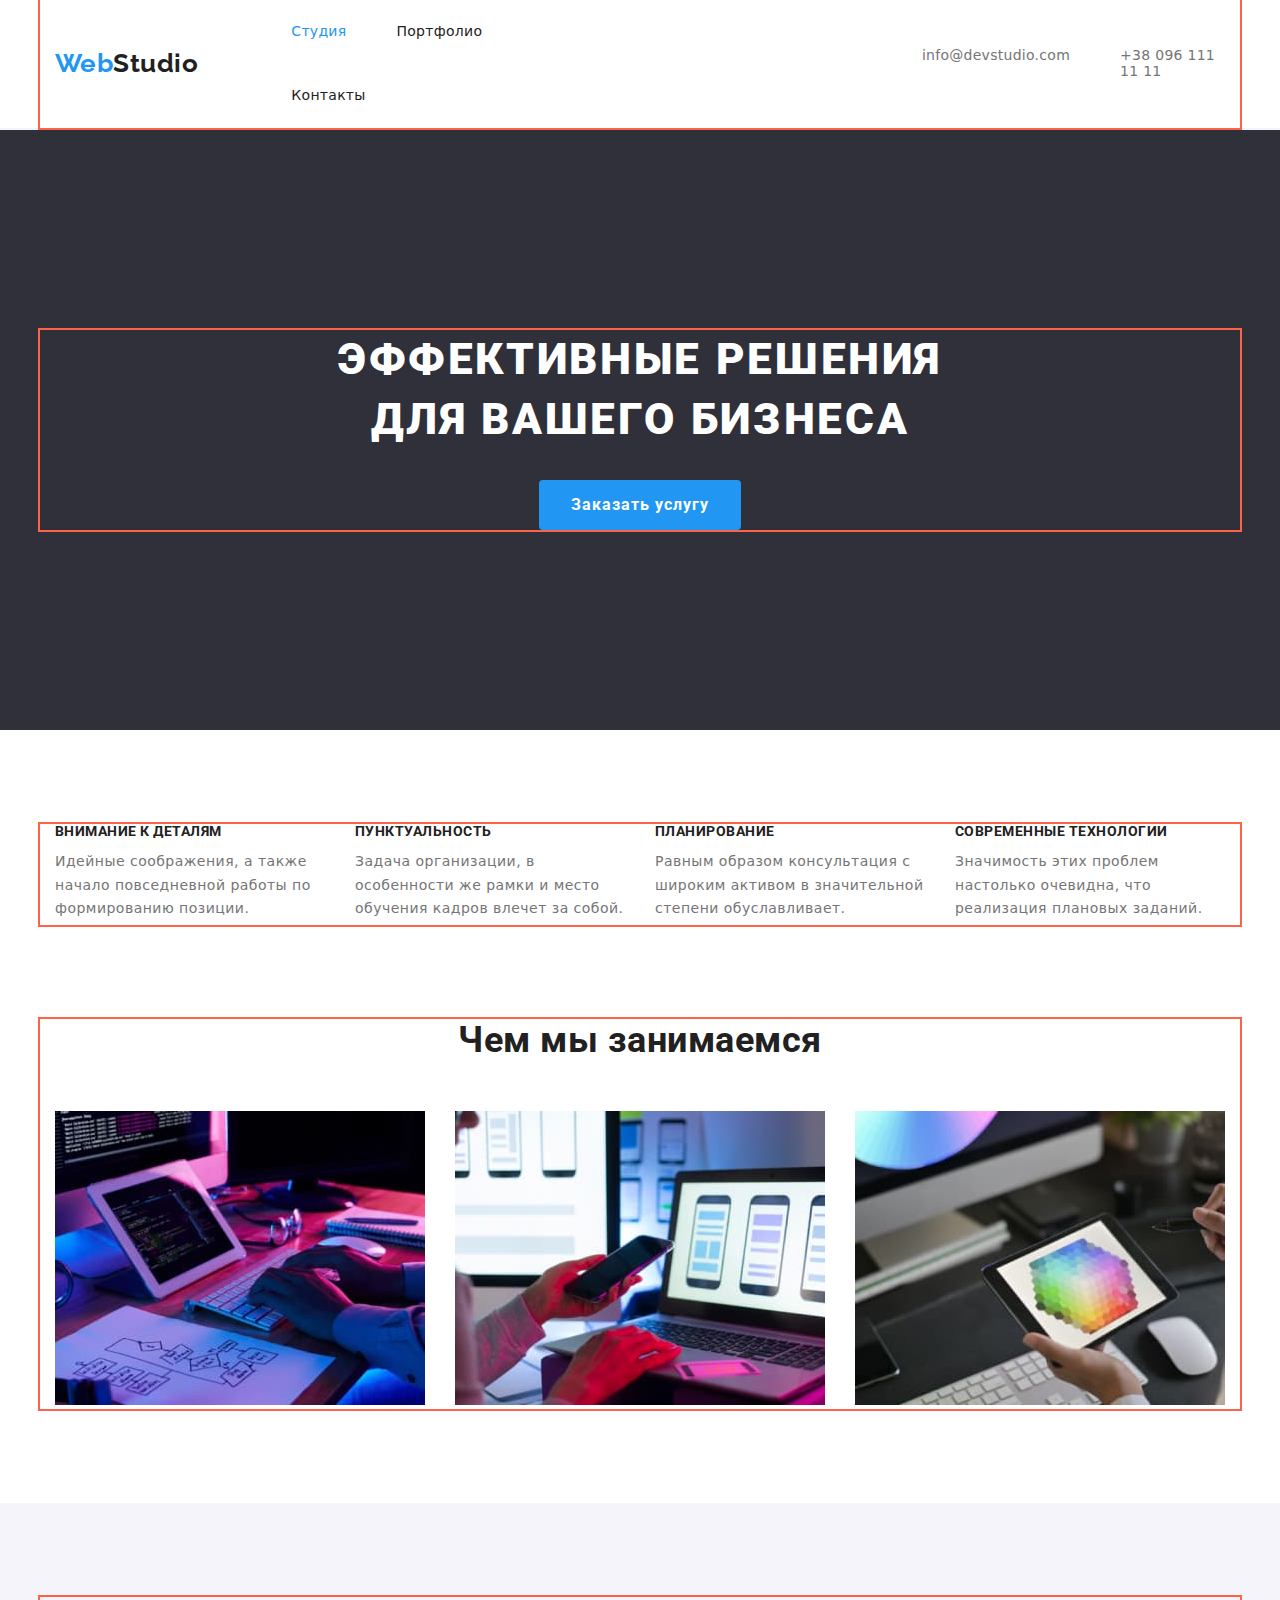
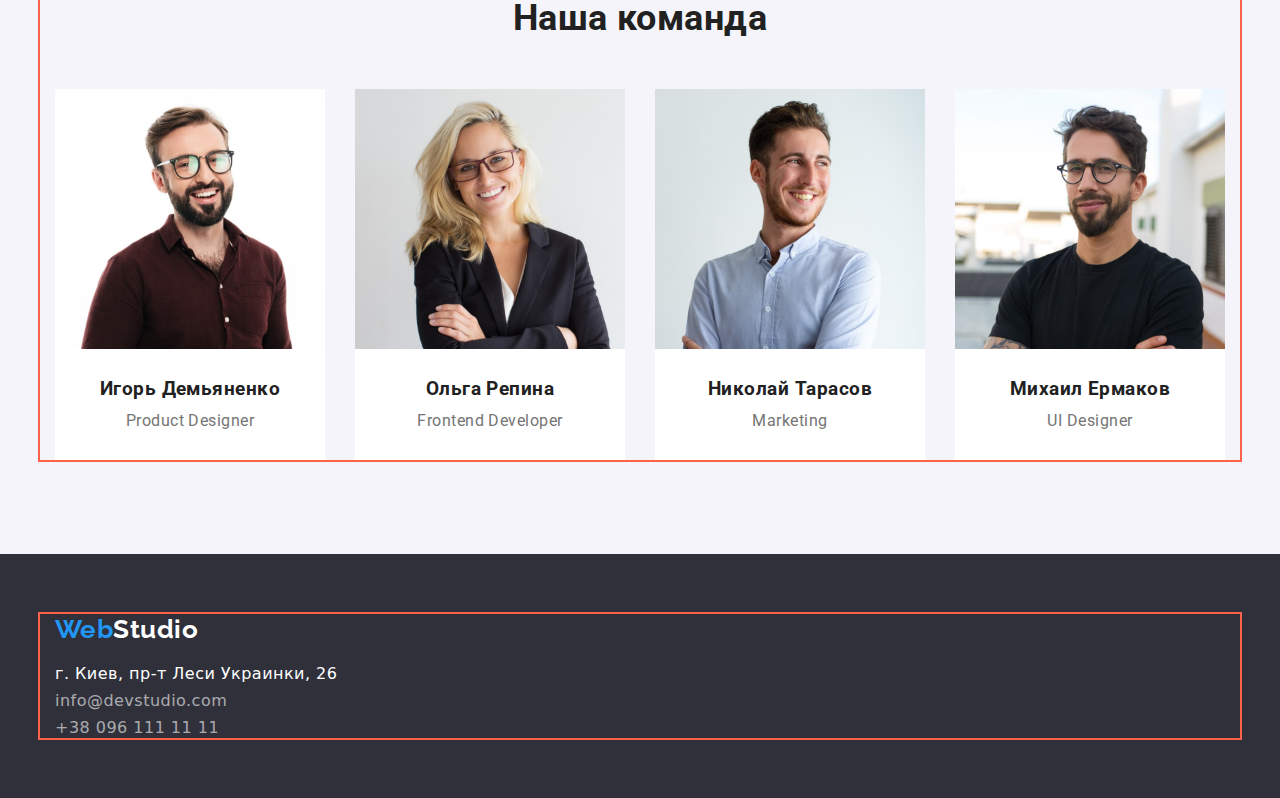
==== commit 497226d8: "Д-3-правка 6" ====
--- a/index.html
+++ b/index.html
@@ -19,6 +19,7 @@
   </head>
   <body class="page">
     <!-- HEADER -->
+    <section class="header">
     <header class="page-header">
       <div class="container main-nav">
         <a href="./index.html" class="logo-header">
@@ -45,6 +46,7 @@
         </div>
       </div>
     </header>
+  </section>
     <!-- HEADER END-->
     <!-- HERO -->
     <main>
--- a/css/styles.css
+++ b/css/styles.css
@@ -11,7 +11,6 @@
 body {
     margin: 0;
 }
-
 
 /* основной цвет текста черный #212121 */
 /* вторичный цвет текста серый #757575 */
@@ -67,8 +66,11 @@
   
 }
 
-
 /* --HEADER-- */
+
+.header {
+    border-bottom : 2px solid var(--second-backrgound-color); 
+}
 
 .page-header {
 width: 1200px;
@@ -86,7 +88,6 @@
 }
 
 .logo-header {
-
 margin-right: 93px;
 padding-top: 24px;
 padding-bottom: 24px;
@@ -368,19 +369,6 @@
     height: auto;
 }
 
-/* .name {
-
-margin-top: 0px;
-margin-bottom: 0px;
-padding-top: 30px;
-
-font-weight: 500;
-font-size: 16px;
-line-height: 1.19;
-text-align: center;
-
-} */
-
 .persone-data {
     padding-top: 30px;
     padding-bottom: 30px;
@@ -389,21 +377,18 @@
 }
 
 h3 {
-    margin-top: 0px;
+margin-top: 0px;
 margin-bottom: 0px;
 text-align: center;
 
 font-family: Roboto, sans-serif;
-
-
 }
 
 .proffesion {
+
 margin-top: 10px;
 margin-bottom: 0px;
 padding-top: 0px;
-
-
 
 color: var(--second-text-color);
 font-family: Roboto, sans-serif;
@@ -416,8 +401,6 @@
 .section-team {
     display: flex;
     flex-wrap: wrap;
-    /* padding-top: 50px; */
-    
 }
 
 
@@ -432,16 +415,13 @@
 /* --FOOTER-- */
 
 .footer {
-   /* width: 1200px; */
    margin-left: auto;
    margin-right: auto;
    padding-top: 60px;
    padding-bottom: 60px;
-/* 
-   padding-top: 0px; */
-   /* padding-bottom: 0px; */
+
    background-color: var(--primary-background-color);
-   /* outline: 2px solid tomato; */
+  
 }
 
  .logo-footer {
@@ -450,7 +430,6 @@
     margin-top: 0;
     margin-bottom: 20px;
 
-   
 font-family: Raleway;
 font-weight: bold;
 font-size: 26px;
@@ -459,16 +438,9 @@
     
 }
 
-/* .footer .logo {
-    background-color: var(--primary-background-color);
-  width: auto;
-} */
-
 .section.footer .studio {
     width: 1200px;
     padding-left: 15px;
-    /* padding-top: 60px;
-    padding-bottom: 60px; */
     outline: 2px solid tomato; 
 
     font-style: normal;
@@ -476,7 +448,6 @@
     line-height: 1.71;
 
 }
-
 
 .footer .address {
 width: auto;
@@ -487,6 +458,7 @@
 padding-right: 0px;
 padding-left: 0;
 outline: none;
+
 color: var(--title-text-color);
 font-style: normal;
 text-decoration: none;
@@ -495,6 +467,7 @@
 .footer-contacts {
 display: block;
 margin-top: 9px;
+
 color: rgba(255, 255, 255, 0.6);
 font-style: normal;
 text-decoration: none;    
@@ -509,29 +482,24 @@
 
 /* --FOOTER END-- */
 
-
-
 /* --PORTFOLIO-- */
-
 
 
 .nav-button {
     width: 100%;
-   
 }
 
 .nav-button .site-nav-button {
     text-align: center;  
     list-style: none;
 }
+
 .nav-button .item {
     display: inline-block;
 }
 
-
 .site-nav-button .item:not(:last-child) {
     margin-right: 8px;
-
 }
 
 .site-nav-button {
@@ -540,19 +508,16 @@
 }
 
 .site-nav-list {
-     display: flex;
-     flex-wrap: wrap;
-     
-     
-     
+    display: flex;
+    flex-wrap: wrap;
 }
 
 .site-nav-link {
 margin-right: 26px;
 margin-bottom: 30px;
 border: 1px solid #EEEEEE;
-
-}
+}
+
 .site-nav-link:nth-child(3n) {
     margin-right: 0px;
 }
@@ -571,8 +536,7 @@
 .data-product{
     padding-top: 20px;
     padding-bottom: 20px;
-    /* padding-left: 24px; */
-    /* padding-right: 24px; */
+    
 }
 
 .product-data {
@@ -581,30 +545,29 @@
     padding-top: 20px;
     padding-bottom: 20px;
 }
+
 .product-titel {
-    
    text-align: initial;
-
+   font-family: Roboto, sans-serif ;
 font-weight: 700;
 font-size: 18px;
 line-height: 2;
 letter-spacing: 0.06em;
-
 }
 
 .product {
-    /* padding-left: 24px; */
+   
 margin-top: 4px;
 margin-bottom: 0px;
 
-
+font-family: Roboto, sans-serif ;
 color: var(--second-text-color);
+font-style: normal;
+font-weight: 400;
 font-size: 16px;
 line-height: 1.87;
 }
 
-
-
 /* --PORTFOLIO END-- */
 
 
